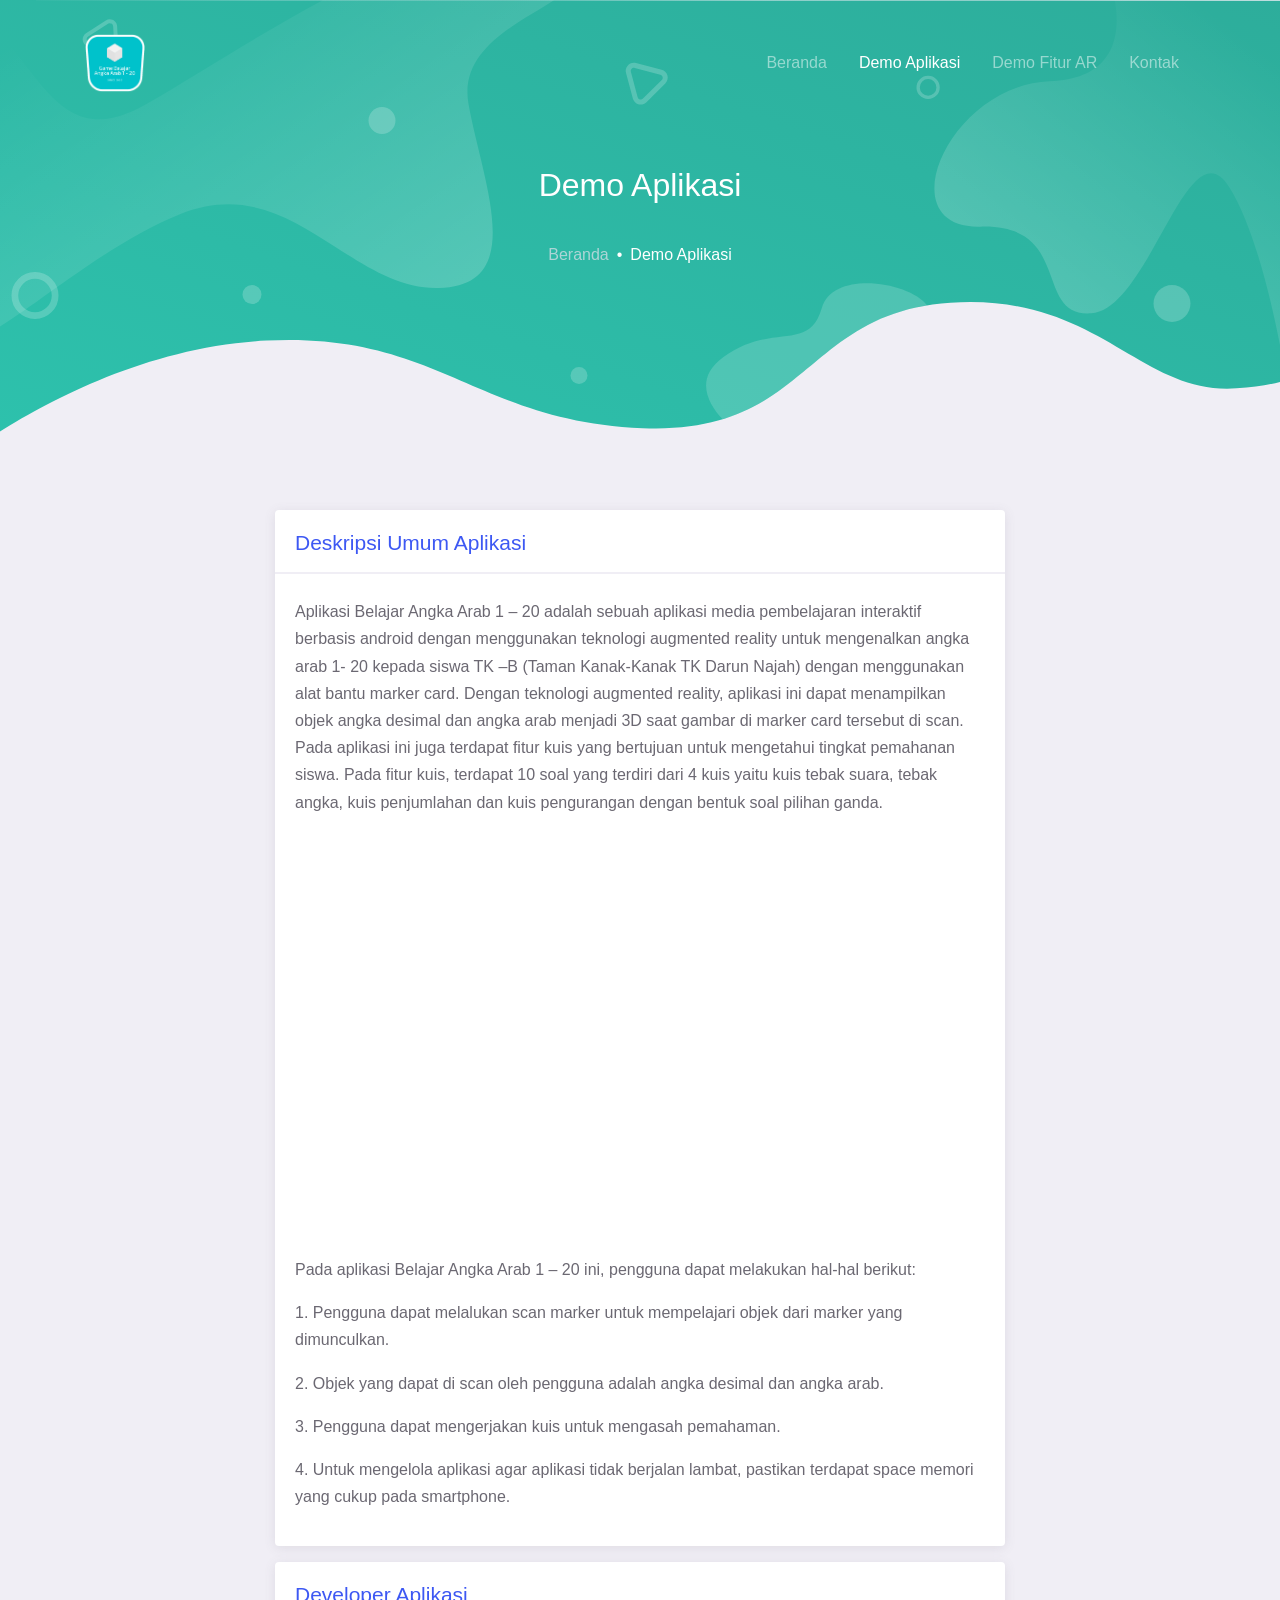
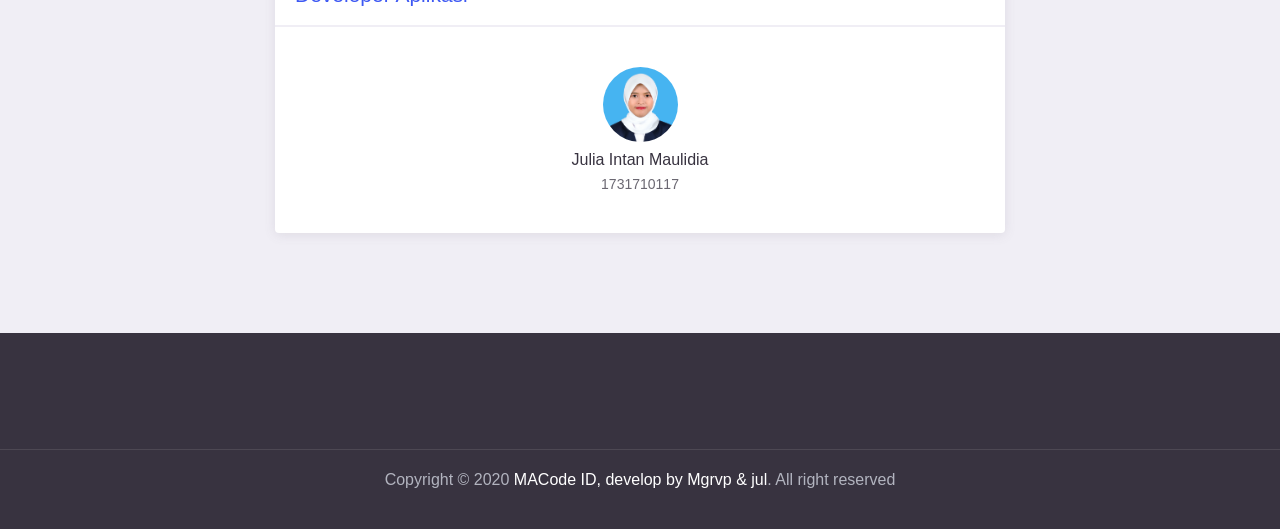
==== html/about.html @ 32561bbe "temporary" ====
<!DOCTYPE html>
<html lang="en">
  <head>
    <meta charset="UTF-8" />
    <meta name="viewport" content="width=device-width, initial-scale=1.0" />

    <meta http-equiv="X-UA-Compatible" content="ie=edge" />

    <meta name="description" content="Mobile Application HTML5 Template" />

    <meta name="copyright" content="MACode ID, https://www.macodeid.com/" />

    <title>Belajar Angka Arab</title>

    <link
      rel="shortcut icon"
      href="../assets/favicon.png"
      type="image/x-icon"
    />

    <link rel="stylesheet" href="../assets/css/maicons.css" />

    <link rel="stylesheet" href="../assets/vendor/animate/animate.css" />

    <link
      rel="stylesheet"
      href="../assets/vendor/owl-carousel/css/owl.carousel.min.css"
    />

    <link rel="stylesheet" href="../assets/css/bootstrap.css" />

    <link rel="stylesheet" href="../assets/css/mobster.css" />
  </head>
  <body>
    <nav class="navbar navbar-expand-lg navbar-dark navbar-floating">
      <div class="container">
        <a class="navbar-brand" href="index.html">
          <img src="../assets/favicon.png" alt="" width="60" />
        </a>
        <button
          class="navbar-toggler"
          type="button"
          data-toggle="collapse"
          data-target="#navbarToggler"
          aria-controls="navbarToggler"
          aria-expanded="false"
          aria-label="Toggle navigation"
        >
          <span class="navbar-toggler-icon"></span>
        </button>

        <div class="collapse navbar-collapse" id="navbarToggler">
          <ul class="navbar-nav ml-auto mt-3 mt-lg-0">
            <li class="nav-item">
              <a class="nav-link" href="index-2.html">Beranda</a>
            </li>
            <li class="nav-item">
              <a class="nav-link active" href="about.html">Demo Aplikasi</a>
            </li>
            <li class="nav-item">
              <a class="nav-link" href="demo.html">Demo Fitur AR</a>
            </li>
            <li class="nav-item">
              <a class="nav-link" href="contact.html">Kontak</a>
            </li>
          </ul>
        </div>
      </div>
    </nav>

    <main class="bg-light">
      <div
        class="page-hero-section bg-image hero-mini"
        style="background-image: url(../assets/img/hero_mini.svg);"
      >
        <div class="hero-caption">
          <div class="container fg-white h-100">
            <div
              class="row justify-content-center align-items-center text-center h-100"
            >
              <div class="col-lg-6">
                <h3 class="mb-4 fw-medium">Demo Aplikasi</h3>
                <nav aria-label="breadcrumb">
                  <ol
                    class="breadcrumb breadcrumb-dark justify-content-center bg-transparent"
                  >
                    <li class="breadcrumb-item">
                      <a href="index-2.html">Beranda</a>
                    </li>
                    <li class="breadcrumb-item active" aria-current="page">
                      Demo Aplikasi
                    </li>
                  </ol>
                </nav>
              </div>
            </div>
          </div>
        </div>
      </div>

      <div class="page-section pt-5">
        <div class="container">
          <div class="row justify-content-center">
            <div class="col-lg-8">
              <div class="card-page">
                <h5 class="fg-primary">Deskripsi Umum Aplikasi</h5>
                <hr />
                <p>
                  Aplikasi Belajar Angka Arab 1 – 20 adalah sebuah aplikasi
                  media pembelajaran interaktif berbasis android dengan
                  menggunakan teknologi augmented reality untuk mengenalkan
                  angka arab 1- 20 kepada siswa TK –B (Taman Kanak-Kanak TK
                  Darun Najah) dengan menggunakan alat bantu marker card. Dengan
                  teknologi augmented reality, aplikasi ini dapat menampilkan
                  objek angka desimal dan angka arab menjadi 3D saat gambar di
                  marker card tersebut di scan. Pada aplikasi ini juga terdapat
                  fitur kuis yang bertujuan untuk mengetahui tingkat pemahanan
                  siswa. Pada fitur kuis, terdapat 10 soal yang terdiri dari 4
                  kuis yaitu kuis tebak suara, tebak angka, kuis penjumlahan dan
                  kuis pengurangan dengan bentuk soal pilihan ganda.
                </p>

                <!-- Video -->
                <div class="text-center py-5">
                  <embed
                    class="embed-video"
                    src="https://www.youtube.com/embed/AR6L03KNKX8"
                  />
                </div>
                
                <p>
                  Pada aplikasi Belajar Angka Arab 1 – 20 ini, pengguna dapat
                  melakukan hal-hal berikut:
                </p>
                <p>
                  1. Pengguna dapat melalukan scan marker untuk mempelajari
                  objek dari marker yang dimunculkan.
                </p>
                <p>
                  2. Objek yang dapat di scan oleh pengguna adalah angka desimal
                  dan angka arab.
                </p>
                <p>
                  3. Pengguna dapat mengerjakan kuis untuk mengasah pemahaman.
                </p>
                <p>
                  4. Untuk mengelola aplikasi agar aplikasi tidak berjalan
                  lambat, pastikan terdapat space memori yang cukup pada
                  smartphone.
                </p>
              </div>
              <div class="card-page mt-3">
                <h5 class="fg-primary">Developer Aplikasi</h5>
                <hr />

                <div class="row justify-content-center">
                  <div class="col-lg-3 py-3">
                    <div class="team-item">
                      <div class="team-avatar">
                        <img src="../assets/img/person/julia.jpg" alt="" />
                      </div>
                      <h5 class="team-name">Julia Intan Maulidia</h5>
                      <span class="fg-gray fs-small">1731710117</span>
                    </div>
                  </div>
                </div>
              </div>
            </div>
          </div>
        </div>
      </div>
    </main>
    <!-- .bg-light -->

    <div class="page-footer-section bg-dark fg-white">
      <hr />
      <!-- Please don't remove or modify the credits below -->
      <p class="text-center">
        Copyright &copy; 2020
        <a href="https://www.macodeid.com/" class="fg-white fw-medium"
          >MACode ID, develop by Mgrvp & jul</a
        >. All right reserved
      </p>
    </div>

    <script src="../assets/js/jquery-3.5.1.min.js"></script>

    <script src="../assets/js/bootstrap.bundle.min.js"></script>

    <script src="../assets/vendor/owl-carousel/js/owl.carousel.min.js"></script>

    <script src="../assets/vendor/wow/wow.min.js"></script>

    <script src="../assets/js/mobster.js"></script>
  </body>
</html>
---- assets/css/maicons.css ----
@font-face {
  font-family: 'maicons';
  src:  url('../fonts/maicons.eot?c9nlkl');
  src:  url('../fonts/maicons.eot?c9nlkl#iefix') format('embedded-opentype'),
    url('../fonts/maicons.ttf?c9nlkl') format('truetype'),
    url('../fonts/maicons.woff?c9nlkl') format('woff'),
    url('../fonts/maicons.svg?c9nlkl#maicons') format('svg');
  font-weight: normal;
  font-style: normal;
  font-display: block;
}

[class^="mai-"], [class*=" mai-"] {
  /* use !important to prevent issues with browser extensions that change fonts */
  font-family: 'maicons' !important;
  speak: none;
  font-style: normal;
  font-weight: normal;
  font-variant: normal;
  text-transform: none;
  line-height: 1;

  /* Better Font Rendering =========== */
  -webkit-font-smoothing: antialiased;
  -moz-osx-font-smoothing: grayscale;
}

.mai-add:before {
  content: "\e900";
}
.mai-add-circle:before {
  content: "\e901";
}
.mai-add-circle-outline:before {
  content: "\e902";
}
.mai-airplane:before {
  content: "\e903";
}
.mai-airplane-outline:before {
  content: "\e904";
}
.mai-alarm:before {
  content: "\e905";
}
.mai-alarm-outline:before {
  content: "\e906";
}
.mai-albums:before {
  content: "\e907";
}
.mai-albums-outline:before {
  content: "\e908";
}
.mai-alert:before {
  content: "\e909";
}
.mai-alert-circle:before {
  content: "\e90a";
}
.mai-alert-circle-outline:before {
  content: "\e90b";
}
.mai-analytics:before {
  content: "\e90c";
}
.mai-analytics-outline:before {
  content: "\e90d";
}
.mai-aperture:before {
  content: "\e90e";
}
.mai-aperture-outline:before {
  content: "\e90f";
}
.mai-apps:before {
  content: "\e910";
}
.mai-apps-outline:before {
  content: "\e911";
}
.mai-archive:before {
  content: "\e912";
}
.mai-archive-outline:before {
  content: "\e913";
}
.mai-arrow-back:before {
  content: "\e914";
}
.mai-arrow-back-circle:before {
  content: "\e915";
}
.mai-arrow-back-circle-outline:before {
  content: "\e916";
}
.mai-arrow-down:before {
  content: "\e917";
}
.mai-arrow-down-circle:before {
  content: "\e918";
}
.mai-arrow-down-circle-outline:before {
  content: "\e919";
}
.mai-arrow-forward:before {
  content: "\e91a";
}
.mai-arrow-forward-circle:before {
  content: "\e91b";
}
.mai-arrow-forward-circle-outline:before {
  content: "\e91c";
}
.mai-arrow-redo:before {
  content: "\e91d";
}
.mai-arrow-redo-circle:before {
  content: "\e91e";
}
.mai-arrow-redo-circle-outline:before {
  content: "\e91f";
}
.mai-arrow-redo-outline:before {
  content: "\e920";
}
.mai-arrow-undo:before {
  content: "\e921";
}
.mai-arrow-undo-circle:before {
  content: "\e922";
}
.mai-arrow-undo-circle-outline:before {
  content: "\e923";
}
.mai-arrow-undo-outline:before {
  content: "\e924";
}
.mai-arrow-up:before {
  content: "\e925";
}
.mai-arrow-up-circle:before {
  content: "\e926";
}
.mai-arrow-up-circle-outline:before {
  content: "\e927";
}
.mai-at:before {
  content: "\e928";
}
.mai-at-circle:before {
  content: "\e929";
}
.mai-at-circle-outline:before {
  content: "\e92a";
}
.mai-attach:before {
  content: "\e92b";
}
.mai-attach-outline:before {
  content: "\e92c";
}
.mai-backspace:before {
  content: "\e92d";
}
.mai-backspace-outline:before {
  content: "\e92e";
}
.mai-bandage:before {
  content: "\e92f";
}
.mai-bandage-outline:before {
  content: "\e930";
}
.mai-bar-chart:before {
  content: "\e932";
}
.mai-bar-chart-outline:before {
  content: "\e933";
}
.mai-barbell:before {
  content: "\e931";
}
.mai-barcode:before {
  content: "\e934";
}
.mai-barcode-outline:before {
  content: "\e935";
}
.mai-baseball:before {
  content: "\e936";
}
.mai-baseball-outline:before {
  content: "\e937";
}
.mai-basket:before {
  content: "\e938";
}
.mai-basket-outline:before {
  content: "\e93b";
}
.mai-basketball:before {
  content: "\e939";
}
.mai-basketball-outline:before {
  content: "\e93a";
}
.mai-battery-charging:before {
  content: "\e93c";
}
.mai-battery-dead:before {
  content: "\e93d";
}
.mai-battery-full:before {
  content: "\e93e";
}
.mai-battery-half:before {
  content: "\e93f";
}
.mai-beaker:before {
  content: "\e940";
}
.mai-beaker-outline:before {
  content: "\e941";
}
.mai-bed:before {
  content: "\e942";
}
.mai-bed-outline:before {
  content: "\e943";
}
.mai-beer:before {
  content: "\e944";
}
.mai-beer-outline:before {
  content: "\e945";
}
.mai-bicycle:before {
  content: "\e946";
}
.mai-bluetooth:before {
  content: "\e947";
}
.mai-boat:before {
  content: "\e948";
}
.mai-boat-outline:before {
  content: "\e949";
}
.mai-body:before {
  content: "\e94a";
}
.mai-body-outline:before {
  content: "\e94b";
}
.mai-bonfire:before {
  content: "\e94c";
}
.mai-bonfire-outline:before {
  content: "\e94d";
}
.mai-book:before {
  content: "\e94e";
}
.mai-book-outline:before {
  content: "\e953";
}
.mai-bookmark:before {
  content: "\e94f";
}
.mai-bookmark-outline:before {
  content: "\e950";
}
.mai-bookmarks:before {
  content: "\e951";
}
.mai-bookmarks-outline:before {
  content: "\e952";
}
.mai-briefcase:before {
  content: "\e954";
}
.mai-briefcase-outline:before {
  content: "\e955";
}
.mai-browsers:before {
  content: "\e956";
}
.mai-browsers-outline:before {
  content: "\e957";
}
.mai-brush:before {
  content: "\e958";
}
.mai-brush-outline:before {
  content: "\e959";
}
.mai-bug:before {
  content: "\e95a";
}
.mai-bug-outline:before {
  content: "\e95b";
}
.mai-build:before {
  content: "\e95c";
}
.mai-build-outline:before {
  content: "\e95d";
}
.mai-bulb:before {
  content: "\e95e";
}
.mai-bulb-outline:before {
  content: "\e95f";
}
.mai-bus:before {
  content: "\e960";
}
.mai-bus-outline:before {
  content: "\e963";
}
.mai-business:before {
  content: "\e961";
}
.mai-business-outline:before {
  content: "\e962";
}
.mai-cafe:before {
  content: "\e964";
}
.mai-cafe-outline:before {
  content: "\e965";
}
.mai-calculator:before {
  content: "\e966";
}
.mai-calculator-outline:before {
  content: "\e967";
}
.mai-calendar:before {
  content: "\e968";
}
.mai-calendar-outline:before {
  content: "\e969";
}
.mai-call:before {
  content: "\e96a";
}
.mai-call-outline:before {
  content: "\e96b";
}
.mai-camera:before {
  content: "\e96c";
}
.mai-camera-outline:before {
  content: "\e96d";
}
.mai-camera-reverse:before {
  content: "\e96e";
}
.mai-camera-reverse-outline:before {
  content: "\e96f";
}
.mai-car:before {
  content: "\e970";
}
.mai-car-outline:before {
  content: "\e97f";
}
.mai-car-sport:before {
  content: "\e980";
}
.mai-car-sport-outline:before {
  content: "\e981";
}
.mai-card:before {
  content: "\e971";
}
.mai-card-outline:before {
  content: "\e972";
}
.mai-caret-back:before {
  content: "\e973";
}
.mai-caret-back-circle:before {
  content: "\e974";
}
.mai-caret-back-circle-outline:before {
  content: "\e975";
}
.mai-caret-down:before {
  content: "\e976";
}
.mai-caret-down-circle:before {
  content: "\e977";
}
.mai-caret-down-circle-outline:before {
  content: "\e978";
}
.mai-caret-forward:before {
  content: "\e979";
}
.mai-caret-forward-circle:before {
  content: "\e97a";
}
.mai-caret-forward-circle-outline:before {
  content: "\e97b";
}
.mai-caret-up:before {
  content: "\e97c";
}
.mai-caret-up-circle:before {
  content: "\e97d";
}
.mai-caret-up-circle-outline:before {
  content: "\e97e";
}
.mai-cart:before {
  content: "\e982";
}
.mai-cart-outline:before {
  content: "\e983";
}
.mai-cash:before {
  content: "\e984";
}
.mai-cash-outline:before {
  content: "\e985";
}
.mai-chatbox:before {
  content: "\e986";
}
.mai-chatbox-ellipses:before {
  content: "\e987";
}
.mai-chatbox-ellipses-outline:before {
  content: "\e988";
}
.mai-chatbox-outline:before {
  content: "\e989";
}
.mai-chatbubble:before {
  content: "\e98a";
}
.mai-chatbubble-ellipses:before {
  content: "\e98b";
}
.mai-chatbubble-ellipses-outline:before {
  content: "\e98c";
}
.mai-chatbubble-outline:before {
  content: "\e98d";
}
.mai-chatbubbles:before {
  content: "\e98e";
}
.mai-chatbubbles-outline:before {
  content: "\e98f";
}
.mai-checkbox:before {
  content: "\e990";
}
.mai-checkbox-outline:before {
  content: "\e991";
}
.mai-checkmark:before {
  content: "\e992";
}
.mai-checkmark-circle:before {
  content: "\e993";
}
.mai-checkmark-circle-outline:before {
  content: "\e994";
}
.mai-checkmark-done:before {
  content: "\e995";
}
.mai-checkmark-done-circle:before {
  content: "\e996";
}
.mai-checkmark-done-circle-outline:before {
  content: "\e997";
}
.mai-chevron-back:before {
  content: "\e998";
}
.mai-chevron-back-circle:before {
  content: "\e999";
}
.mai-chevron-back-circle-outline:before {
  content: "\e99a";
}
.mai-chevron-down:before {
  content: "\e99b";
}
.mai-chevron-down-circle:before {
  content: "\e99c";
}
.mai-chevron-down-circle-outline:before {
  content: "\e99d";
}
.mai-chevron-forward:before {
  content: "\e99e";
}
.mai-chevron-forward-circle:before {
  content: "\e99f";
}
.mai-chevron-forward-circle-outline:before {
  content: "\e9a0";
}
.mai-chevron-up:before {
  content: "\e9a1";
}
.mai-chevron-up-circle:before {
  content: "\e9a2";
}
.mai-chevron-up-circle-outline:before {
  content: "\e9a3";
}
.mai-clipboard:before {
  content: "\e9a4";
}
.mai-clipboard-outline:before {
  content: "\e9a5";
}
.mai-close:before {
  content: "\e9a6";
}
.mai-close-circle:before {
  content: "\e9a7";
}
.mai-close-circle-outline:before {
  content: "\e9a8";
}
.mai-cloud:before {
  content: "\e9a9";
}
.mai-cloud-circle:before {
  content: "\e9aa";
}
.mai-cloud-circle-outline:before {
  content: "\e9ab";
}
.mai-cloud-done:before {
  content: "\e9ac";
}
.mai-cloud-done-outline:before {
  content: "\e9ad";
}
.mai-cloud-download:before {
  content: "\e9ae";
}
.mai-cloud-download-outline:before {
  content: "\e9af";
}
.mai-cloud-offline:before {
  content: "\e9b0";
}
.mai-cloud-offline-outline:before {
  content: "\e9b1";
}
.mai-cloud-outline:before {
  content: "\e9b2";
}
.mai-cloud-upload:before {
  content: "\e9b3";
}
.mai-cloud-upload-outline:before {
  content: "\e9b4";
}
.mai-cloudy:before {
  content: "\e9b5";
}
.mai-cloudy-night:before {
  content: "\e9b6";
}
.mai-cloudy-night-outline:before {
  content: "\e9b7";
}
.mai-cloudy-outline:before {
  content: "\e9b8";
}
.mai-code:before {
  content: "\e9b9";
}
.mai-code-download:before {
  content: "\e9ba";
}
.mai-code-slash:before {
  content: "\e9bb";
}
.mai-code-working:before {
  content: "\e9bc";
}
.mai-cog:before {
  content: "\e9bd";
}
.mai-color-fill:before {
  content: "\e9be";
}
.mai-color-fill-outline:before {
  content: "\e9bf";
}
.mai-color-filter:before {
  content: "\e9c0";
}
.mai-color-filter-outline:before {
  content: "\e9c1";
}
.mai-color-palette:before {
  content: "\e9c2";
}
.mai-color-palette-outline:before {
  content: "\e9c3";
}
.mai-color-wand:before {
  content: "\e9c4";
}
.mai-color-wand-outline:before {
  content: "\e9c5";
}
.mai-compass:before {
  content: "\e9c6";
}
.mai-compass-outline:before {
  content: "\e9c7";
}
.mai-construct:before {
  content: "\e9c8";
}
.mai-construct-outline:before {
  content: "\e9c9";
}
.mai-contract:before {
  content: "\e9ca";
}
.mai-contrast:before {
  content: "\e9cb";
}
.mai-copy:before {
  content: "\e9cc";
}
.mai-copy-outline:before {
  content: "\e9cd";
}
.mai-create:before {
  content: "\e9ce";
}
.mai-create-outline:before {
  content: "\e9cf";
}
.mai-crop:before {
  content: "\e9d0";
}
.mai-cube:before {
  content: "\e9d1";
}
.mai-cube-outline:before {
  content: "\e9d2";
}
.mai-cut:before {
  content: "\e9d3";
}
.mai-desktop:before {
  content: "\e9d4";
}
.mai-desktop-outline:before {
  content: "\e9d5";
}
.mai-disc:before {
  content: "\e9d6";
}
.mai-disc-outline:before {
  content: "\e9d7";
}
.mai-document:before {
  content: "\e9d8";
}
.mai-document-outline:before {
  content: "\e9d9";
}
.mai-document-text:before {
  content: "\e9dc";
}
.mai-document-text-outline:before {
  content: "\e9dd";
}
.mai-documents:before {
  content: "\e9da";
}
.mai-documents-outline:before {
  content: "\e9db";
}
.mai-download:before {
  content: "\e9de";
}
.mai-download-outline:before {
  content: "\e9df";
}
.mai-duplicate:before {
  content: "\e9e0";
}
.mai-duplicate-outline:before {
  content: "\e9e1";
}
.mai-ear:before {
  content: "\e9e2";
}
.mai-ear-outline:before {
  content: "\e9e3";
}
.mai-earth:before {
  content: "\e9e4";
}
.mai-earth-outline:before {
  content: "\e9e5";
}
.mai-easel:before {
  content: "\e9e6";
}
.mai-easel-outline:before {
  content: "\e9e7";
}
.mai-egg:before {
  content: "\e9e8";
}
.mai-egg-outline:before {
  content: "\e9e9";
}
.mai-ellipse:before {
  content: "\e9ea";
}
.mai-ellipse-outline:before {
  content: "\e9eb";
}
.mai-ellipsis-horizontal:before {
  content: "\e9ec";
}
.mai-ellipsis-horizontal-circle:before {
  content: "\e9ed";
}
.mai-ellipsis-vertical:before {
  content: "\e9ee";
}
.mai-ellipsis-vertical-circle:before {
  content: "\e9ef";
}
.mai-enter:before {
  content: "\e9f0";
}
.mai-enter-outline:before {
  content: "\e9f1";
}
.mai-exit:before {
  content: "\e9f2";
}
.mai-exit-outline:before {
  content: "\e9f3";
}
.mai-expand:before {
  content: "\e9f4";
}
.mai-eye:before {
  content: "\e9f5";
}
.mai-eye-off:before {
  content: "\e9f8";
}
.mai-eye-off-outline:before {
  content: "\e9f9";
}
.mai-eye-outline:before {
  content: "\e9fa";
}
.mai-eyedrop:before {
  content: "\e9f6";
}
.mai-eyedrop-outline:before {
  content: "\e9f7";
}
.mai-fast-food:before {
  content: "\e9fb";
}
.mai-fast-food-outline:before {
  content: "\e9fc";
}
.mai-female:before {
  content: "\e9fd";
}
.mai-file-tray:before {
  content: "\e9fe";
}
.mai-file-tray-full:before {
  content: "\e9ff";
}
.mai-file-tray-full-outline:before {
  content: "\ea00";
}
.mai-file-tray-outline:before {
  content: "\ea01";
}
.mai-film:before {
  content: "\ea02";
}
.mai-film-outline:before {
  content: "\ea03";
}
.mai-filter:before {
  content: "\ea04";
}
.mai-finger-print:before {
  content: "\ea05";
}
.mai-fitness:before {
  content: "\ea06";
}
.mai-fitness-outline:before {
  content: "\ea07";
}
.mai-flag:before {
  content: "\ea08";
}
.mai-flag-outline:before {
  content: "\ea09";
}
.mai-flame:before {
  content: "\ea0a";
}
.mai-flame-outline:before {
  content: "\ea0b";
}
.mai-flash:before {
  content: "\ea0c";
}
.mai-flash-off:before {
  content: "\ea0f";
}
.mai-flash-off-outline:before {
  content: "\ea10";
}
.mai-flash-outline:before {
  content: "\ea11";
}
.mai-flashlight:before {
  content: "\ea0d";
}
.mai-flashlight-outline:before {
  content: "\ea0e";
}
.mai-flask:before {
  content: "\ea12";
}
.mai-flask-outline:before {
  content: "\ea13";
}
.mai-flower:before {
  content: "\ea14";
}
.mai-flower-outline:before {
  content: "\ea15";
}
.mai-folder:before {
  content: "\ea16";
}
.mai-folder-open:before {
  content: "\ea17";
}
.mai-folder-open-outline:before {
  content: "\ea18";
}
.mai-folder-outline:before {
  content: "\ea19";
}
.mai-football:before {
  content: "\ea1a";
}
.mai-football-outline:before {
  content: "\ea1b";
}
.mai-funnel:before {
  content: "\ea1c";
}
.mai-funnel-outline:before {
  content: "\ea1d";
}
.mai-game-controller:before {
  content: "\ea1e";
}
.mai-game-controller-outline:before {
  content: "\ea1f";
}
.mai-gift:before {
  content: "\ea20";
}
.mai-gift-outline:before {
  content: "\ea21";
}
.mai-git-branch:before {
  content: "\ea22";
}
.mai-git-commit:before {
  content: "\ea23";
}
.mai-git-compare:before {
  content: "\ea24";
}
.mai-git-merge:before {
  content: "\ea25";
}
.mai-git-network:before {
  content: "\ea26";
}
.mai-git-pull-request:before {
  content: "\ea27";
}
.mai-glasses:before {
  content: "\ea28";
}
.mai-glasses-outline:before {
  content: "\ea29";
}
.mai-globe:before {
  content: "\ea2a";
}
.mai-globe-outline:before {
  content: "\ea2b";
}
.mai-golf:before {
  content: "\ea2c";
}
.mai-golf-outline:before {
  content: "\ea2d";
}
.mai-grid:before {
  content: "\ea2e";
}
.mai-grid-outline:before {
  content: "\ea2f";
}
.mai-hammer:before {
  content: "\ea30";
}
.mai-hammer-outline:before {
  content: "\ea31";
}
.mai-hand-left:before {
  content: "\ea32";
}
.mai-hand-left-outline:before {
  content: "\ea33";
}
.mai-hand-right:before {
  content: "\ea34";
}
.mai-hand-right-outline:before {
  content: "\ea35";
}
.mai-happy:before {
  content: "\ea36";
}
.mai-happy-outline:before {
  content: "\ea37";
}
.mai-hardware-chip:before {
  content: "\ea38";
}
.mai-hardware-chip-outline:before {
  content: "\ea39";
}
.mai-headset:before {
  content: "\ea3a";
}
.mai-headset-outline:before {
  content: "\ea3b";
}
.mai-heart:before {
  content: "\ea3c";
}
.mai-heart-circle:before {
  content: "\ea3d";
}
.mai-heart-circle-outline:before {
  content: "\ea3e";
}
.mai-heart-dislike:before {
  content: "\ea3f";
}
.mai-heart-dislike-circle:before {
  content: "\ea40";
}
.mai-heart-dislike-circle-outline:before {
  content: "\ea41";
}
.mai-heart-dislike-outline:before {
  content: "\ea42";
}
.mai-heart-half:before {
  content: "\ea43";
}
.mai-heart-half-outline:before {
  content: "\ea44";
}
.mai-heart-outline:before {
  content: "\ea45";
}
.mai-help:before {
  content: "\ea46";
}
.mai-help-buoy:before {
  content: "\ea47";
}
.mai-help-buoy-outline:before {
  content: "\ea48";
}
.mai-help-circle:before {
  content: "\ea49";
}
.mai-help-circle-outline:before {
  content: "\ea4a";
}
.mai-home:before {
  content: "\ea4b";
}
.mai-home-outline:before {
  content: "\ea4c";
}
.mai-hourglass:before {
  content: "\ea4d";
}
.mai-hourglass-outline:before {
  content: "\ea4e";
}
.mai-ice-cream:before {
  content: "\ea4f";
}
.mai-ice-cream-outline:before {
  content: "\ea50";
}
.mai-image:before {
  content: "\ea51";
}
.mai-image-outline:before {
  content: "\ea52";
}
.mai-images:before {
  content: "\ea53";
}
.mai-images-outline:before {
  content: "\ea54";
}
.mai-infinite:before {
  content: "\ea55";
}
.mai-information:before {
  content: "\ea56";
}
.mai-information-circle:before {
  content: "\ea57";
}
.mai-information-circle-outline:before {
  content: "\ea58";
}
.mai-journal:before {
  content: "\ea59";
}
.mai-journal-outline:before {
  content: "\ea5a";
}
.mai-key:before {
  content: "\ea5b";
}
.mai-key-outline:before {
  content: "\ea5c";
}
.mai-keypad:before {
  content: "\ea5d";
}
.mai-keypad-outline:before {
  content: "\ea5e";
}
.mai-language:before {
  content: "\ea5f";
}
.mai-laptop:before {
  content: "\ea60";
}
.mai-laptop-outline:before {
  content: "\ea61";
}
.mai-layers:before {
  content: "\ea62";
}
.mai-layers-outline:before {
  content: "\ea63";
}
.mai-leaf:before {
  content: "\ea64";
}
.mai-leaf-outline:before {
  content: "\ea65";
}
.mai-library:before {
  content: "\ea66";
}
.mai-library-outline:before {
  content: "\ea67";
}
.mai-link:before {
  content: "\ea68";
}
.mai-list:before {
  content: "\ea69";
}
.mai-list-circle:before {
  content: "\ea6a";
}
.mai-list-circle-outline:before {
  content: "\ea6b";
}
.mai-locate:before {
  content: "\ea6c";
}
.mai-location:before {
  content: "\ea6d";
}
.mai-location-outline:before {
  content: "\ea6e";
}
.mai-lock-closed:before {
  content: "\ea6f";
}
.mai-lock-closed-outline:before {
  content: "\ea70";
}
.mai-lock-open:before {
  content: "\ea71";
}
.mai-lock-open-outline:before {
  content: "\ea72";
}
.mai-log-in:before {
  content: "\ea73";
}
.mai-log-in-outline:before {
  content: "\ea74";
}
.mai-log-out:before {
  content: "\ea75";
}
.mai-log-out-outline:before {
  content: "\ea76";
}
.mai-logo-500px:before {
  content: "\ea8e";
}
.mai-logo-accessible-icon:before {
  content: "\eaef";
}
.mai-logo-accusoft:before {
  content: "\eba2";
}
.mai-logo-algolia:before {
  content: "\eba3";
}
.mai-logo-alipay:before {
  content: "\eba4";
}
.mai-logo-amazon:before {
  content: "\eba5";
}
.mai-logo-amplify:before {
  content: "\eba6";
}
.mai-logo-android:before {
  content: "\eba7";
}
.mai-logo-angular:before {
  content: "\eba8";
}
.mai-logo-apple:before {
  content: "\eba9";
}
.mai-logo-apple-appstore:before {
  content: "\ebaa";
}
.mai-logo-aws:before {
  content: "\ebab";
}
.mai-logo-behance:before {
  content: "\ebac";
}
.mai-logo-bitbucket:before {
  content: "\ebad";
}
.mai-logo-bitcoin:before {
  content: "\ebae";
}
.mai-logo-blackberry:before {
  content: "\ebaf";
}
.mai-logo-blogger:before {
  content: "\ebb0";
}
.mai-logo-buffer:before {
  content: "\ebb1";
}
.mai-logo-buysellads:before {
  content: "\ebb2";
}
.mai-logo-capacitor:before {
  content: "\ebb3";
}
.mai-logo-cc-amazon-pay:before {
  content: "\ebb4";
}
.mai-logo-cc-amex:before {
  content: "\ebb5";
}
.mai-logo-cc-apple-pay:before {
  content: "\ebb6";
}
.mai-logo-cc-diners-club:before {
  content: "\ebb7";
}
.mai-logo-cc-discover:before {
  content: "\ebb8";
}
.mai-logo-cc-jcb:before {
  content: "\ebb9";
}
.mai-logo-cc-mastercard:before {
  content: "\ebba";
}
.mai-logo-cc-paypal:before {
  content: "\ebbb";
}
.mai-logo-cc-stripe:before {
  content: "\ebbc";
}
.mai-logo-cc-visa:before {
  content: "\ebbd";
}
.mai-logo-chrome:before {
  content: "\ebbe";
}
.mai-logo-closed-captioning:before {
  content: "\ebbf";
}
.mai-logo-codepen:before {
  content: "\ebc0";
}
.mai-logo-cpanel:before {
  content: "\ebc1";
}
.mai-logo-creative-commons:before {
  content: "\ebc2";
}
.mai-logo-css3:before {
  content: "\ebc3";
}
.mai-logo-cuttlefish:before {
  content: "\ebc4";
}
.mai-logo-d-and-d:before {
  content: "\ebc5";
}
.mai-logo-dashcube:before {
  content: "\ebc6";
}
.mai-logo-designernews:before {
  content: "\ebc7";
}
.mai-logo-deviantart:before {
  content: "\ebc8";
}
.mai-logo-digg:before {
  content: "\ebc9";
}
.mai-logo-digital-ocean:before {
  content: "\ebca";
}
.mai-logo-discord:before {
  content: "\ebcb";
}
.mai-logo-discourse:before {
  content: "\ebcc";
}
.mai-logo-dochub:before {
  content: "\ebcd";
}
.mai-logo-docker:before {
  content: "\ebce";
}
.mai-logo-dribbble:before {
  content: "\ebcf";
}
.mai-logo-dropbox:before {
  content: "\ebd0";
}
.mai-logo-drupal:before {
  content: "\ebd1";
}
.mai-logo-dyalog:before {
  content: "\ebd2";
}
.mai-logo-earlybirds:before {
  content: "\ebd3";
}
.mai-logo-ebay:before {
  content: "\ebd4";
}
.mai-logo-edge:before {
  content: "\ebd5";
}
.mai-logo-electron:before {
  content: "\ebd6";
}
.mai-logo-elementor:before {
  content: "\ebd7";
}
.mai-logo-ello:before {
  content: "\ebd8";
}
.mai-logo-ember:before {
  content: "\ebd9";
}
.mai-logo-empire:before {
  content: "\ebda";
}
.mai-logo-envira:before {
  content: "\ebdb";
}
.mai-logo-erlang:before {
  content: "\ebdc";
}
.mai-logo-etsy:before {
  content: "\ebdd";
}
.mai-logo-euro:before {
  content: "\ebde";
}
.mai-logo-expeditedssl:before {
  content: "\ebdf";
}
.mai-logo-facebook:before {
  content: "\ebe0";
}
.mai-logo-facebook-f:before {
  content: "\ebe1";
}
.mai-logo-facebook-messenger:before {
  content: "\ebe2";
}
.mai-logo-firebase:before {
  content: "\ebe3";
}
.mai-logo-firefox:before {
  content: "\ebe4";
}
.mai-logo-flickr:before {
  content: "\ebe5";
}
.mai-logo-flipboard:before {
  content: "\ebe6";
}
.mai-logo-fly:before {
  content: "\ebe7";
}
.mai-logo-foursquare:before {
  content: "\ebe8";
}
.mai-logo-freebsd:before {
  content: "\ebe9";
}
.mai-logo-gg:before {
  content: "\ebea";
}
.mai-logo-git:before {
  content: "\ebeb";
}
.mai-logo-github:before {
  content: "\ebec";
}
.mai-logo-github-alt:before {
  content: "\ebed";
}
.mai-logo-gitlab:before {
  content: "\ebee";
}
.mai-logo-gitter:before {
  content: "\ebef";
}
.mai-logo-glide:before {
  content: "\ebf0";
}
.mai-logo-glide-g:before {
  content: "\ebf1";
}
.mai-logo-google:before {
  content: "\ebf2";
}
.mai-logo-google-drive:before {
  content: "\ebf3";
}
.mai-logo-google-play:before {
  content: "\ebf4";
}
.mai-logo-google-playstore:before {
  content: "\ebf5";
}
.mai-logo-google-plus:before {
  content: "\ebf6";
}
.mai-logo-google-plus-g:before {
  content: "\ebf7";
}
.mai-logo-google-wallet:before {
  content: "\ebf8";
}
.mai-logo-grunt:before {
  content: "\ebf9";
}
.mai-logo-gulp:before {
  content: "\ebfa";
}
.mai-logo-hackernews:before {
  content: "\ebfb";
}
.mai-logo-hotjar:before {
  content: "\ebfc";
}
.mai-logo-html5:before {
  content: "\ebfd";
}
.mai-logo-hubspot:before {
  content: "\ebfe";
}
.mai-logo-imdb:before {
  content: "\ebff";
}
.mai-logo-instagram:before {
  content: "\ec00";
}
.mai-logo-internet-explorer:before {
  content: "\ec01";
}
.mai-logo-ionic:before {
  content: "\ec02";
}
.mai-logo-ionitron:before {
  content: "\ec03";
}
.mai-logo-itunes:before {
  content: "\ec04";
}
.mai-logo-java:before {
  content: "\ec05";
}
.mai-logo-javascript:before {
  content: "\ec06";
}
.mai-logo-joomla:before {
  content: "\ec07";
}
.mai-logo-jsfiddle:before {
  content: "\ec08";
}
.mai-logo-keycdn:before {
  content: "\ec09";
}
.mai-logo-laravel:before {
  content: "\ec0a";
}
.mai-logo-lastfm:before {
  content: "\ec0b";
}
.mai-logo-leanpub:before {
  content: "\ec0c";
}
.mai-logo-less:before {
  content: "\ec0d";
}
.mai-logo-line:before {
  content: "\ec0e";
}
.mai-logo-linkedin:before {
  content: "\ec0f";
}
.mai-logo-linux:before {
  content: "\ec10";
}
.mai-logo-magento:before {
  content: "\ec11";
}
.mai-logo-mailchimp:before {
  content: "\ec12";
}
.mai-logo-markdown:before {
  content: "\ec13";
}
.mai-logo-maxcdn:before {
  content: "\ec14";
}
.mai-logo-medium:before {
  content: "\ec15";
}
.mai-logo-medium-m:before {
  content: "\ec16";
}
.mai-logo-meetup:before {
  content: "\ec17";
}
.mai-logo-microsoft:before {
  content: "\ec18";
}
.mai-logo-mix:before {
  content: "\ec19";
}
.mai-logo-mixcloud:before {
  content: "\ec1a";
}
.mai-logo-nodejs:before {
  content: "\ec1b";
}
.mai-logo-npm:before {
  content: "\ec1c";
}
.mai-logo-octocat:before {
  content: "\ec1d";
}
.mai-logo-opencart:before {
  content: "\ec1e";
}
.mai-logo-openid:before {
  content: "\ec1f";
}
.mai-logo-opera:before {
  content: "\ec20";
}
.mai-logo-patreon:before {
  content: "\ec21";
}
.mai-logo-paypal:before {
  content: "\ec22";
}
.mai-logo-php:before {
  content: "\ec23";
}
.mai-logo-pinterest:before {
  content: "\ec24";
}
.mai-logo-pinterest-p:before {
  content: "\ec25";
}
.mai-logo-playstation:before {
  content: "\ec26";
}
.mai-logo-product-hunt:before {
  content: "\ec27";
}
.mai-logo-pwa:before {
  content: "\ec28";
}
.mai-logo-python:before {
  content: "\ec29";
}
.mai-logo-qq:before {
  content: "\ec2a";
}
.mai-logo-quora:before {
  content: "\ec2b";
}
.mai-logo-react:before {
  content: "\ec2c";
}
.mai-logo-readme:before {
  content: "\ec2d";
}
.mai-logo-reddit:before {
  content: "\ec2e";
}
.mai-logo-researchgate:before {
  content: "\ec2f";
}
.mai-logo-rocketchat:before {
  content: "\ec30";
}
.mai-logo-rss:before {
  content: "\ec31";
}
.mai-logo-safari:before {
  content: "\ec32";
}
.mai-logo-sass:before {
  content: "\ec33";
}
.mai-logo-scribd:before {
  content: "\ec34";
}
.mai-logo-searchengin:before {
  content: "\ec35";
}
.mai-logo-sellcast:before {
  content: "\ec36";
}
.mai-logo-sellsy:before {
  content: "\ec37";
}
.mai-logo-skype:before {
  content: "\ec38";
}
.mai-logo-slack:before {
  content: "\ec39";
}
.mai-logo-slideshare:before {
  content: "\ec3a";
}
.mai-logo-snapchat:before {
  content: "\ec3b";
}
.mai-logo-soundcloud:before {
  content: "\ec3c";
}
.mai-logo-spotify:before {
  content: "\ec3d";
}
.mai-logo-squarespace:before {
  content: "\ec3e";
}
.mai-logo-stack-exchange:before {
  content: "\ec3f";
}
.mai-logo-stackoverflow:before {
  content: "\ec40";
}
.mai-logo-staylinked:before {
  content: "\ec41";
}
.mai-logo-steam:before {
  content: "\ec42";
}
.mai-logo-stencil:before {
  content: "\ec43";
}
.mai-logo-stripe:before {
  content: "\ec44";
}
.mai-logo-stripe-s:before {
  content: "\ec45";
}
.mai-logo-teamspeak:before {
  content: "\ec46";
}
.mai-logo-telegram:before {
  content: "\ec47";
}
.mai-logo-trello:before {
  content: "\ec48";
}
.mai-logo-tripadvisor:before {
  content: "\ec49";
}
.mai-logo-tumblr:before {
  content: "\ec4a";
}
.mai-logo-tux:before {
  content: "\ec4b";
}
.mai-logo-twitch:before {
  content: "\ec4c";
}
.mai-logo-twitter:before {
  content: "\ec4d";
}
.mai-logo-uber:before {
  content: "\ec4e";
}
.mai-logo-uikit:before {
  content: "\ec4f";
}
.mai-logo-usd:before {
  content: "\ec50";
}
.mai-logo-viacoin:before {
  content: "\ec51";
}
.mai-logo-viadeo:before {
  content: "\ec52";
}
.mai-logo-viber:before {
  content: "\ec53";
}
.mai-logo-vimeo:before {
  content: "\ec54";
}
.mai-logo-vk:before {
  content: "\ec55";
}
.mai-logo-vue:before {
  content: "\ec56";
}
.mai-logo-web-component:before {
  content: "\ec57";
}
.mai-logo-weebly:before {
  content: "\ec58";
}
.mai-logo-weibo:before {
  content: "\ec59";
}
.mai-logo-whatsapp:before {
  content: "\ec5a";
}
.mai-logo-whmcs:before {
  content: "\ec5b";
}
.mai-logo-wikipedia-w:before {
  content: "\ec5c";
}
.mai-logo-windows:before {
  content: "\ec5d";
}
.mai-logo-wix:before {
  content: "\ec5e";
}
.mai-logo-wordpress:before {
  content: "\ec5f";
}
.mai-logo-xbox:before {
  content: "\ec60";
}
.mai-logo-xing:before {
  content: "\ec61";
}
.mai-logo-yahoo:before {
  content: "\ec62";
}
.mai-logo-yen:before {
  content: "\ec63";
}
.mai-logo-youtube:before {
  content: "\ec64";
}
.mai-magnet:before {
  content: "\ea77";
}
.mai-magnet-outline:before {
  content: "\ea78";
}
.mai-mail:before {
  content: "\ea79";
}
.mai-mail-open:before {
  content: "\ea7a";
}
.mai-mail-open-outline:before {
  content: "\ea7b";
}
.mai-mail-outline:before {
  content: "\ea7c";
}
.mai-mail-unread:before {
  content: "\ea7d";
}
.mai-mail-unread-outline:before {
  content: "\ea7e";
}
.mai-male:before {
  content: "\ea7f";
}
.mai-male-female:before {
  content: "\ea80";
}
.mai-man:before {
  content: "\ea81";
}
.mai-man-outline:before {
  content: "\ea82";
}
.mai-map:before {
  content: "\ea83";
}
.mai-map-outline:before {
  content: "\ea84";
}
.mai-medal:before {
  content: "\ea85";
}
.mai-medal-outline:before {
  content: "\ea86";
}
.mai-medical:before {
  content: "\ea87";
}
.mai-medical-outline:before {
  content: "\ea88";
}
.mai-medkit:before {
  content: "\ea89";
}
.mai-medkit-outline:before {
  content: "\ea8a";
}
.mai-megaphone:before {
  content: "\ea8b";
}
.mai-megaphone-outline:before {
  content: "\ea8c";
}
.mai-menu:before {
  content: "\ea8d";
}
.mai-mic:before {
  content: "\ea8f";
}
.mai-mic-circle:before {
  content: "\ea90";
}
.mai-mic-circle-outline:before {
  content: "\ea91";
}
.mai-mic-off:before {
  content: "\ea92";
}
.mai-mic-off-circle:before {
  content: "\ea93";
}
.mai-mic-off-circle-outline:before {
  content: "\ea94";
}
.mai-mic-off-outline:before {
  content: "\ea95";
}
.mai-mic-outline:before {
  content: "\ea96";
}
.mai-moon:before {
  content: "\ea97";
}
.mai-moon-outline:before {
  content: "\ea98";
}
.mai-move:before {
  content: "\ea99";
}
.mai-musical-note:before {
  content: "\ea9a";
}
.mai-musical-note-outline:before {
  content: "\ea9b";
}
.mai-musical-notes:before {
  content: "\ea9c";
}
.mai-musical-notes-outline:before {
  content: "\ea9d";
}
.mai-navigate:before {
  content: "\ea9e";
}
.mai-navigate-circle:before {
  content: "\ea9f";
}
.mai-navigate-circle-outline:before {
  content: "\eaa0";
}
.mai-navigate-outline:before {
  content: "\eaa1";
}
.mai-newspaper:before {
  content: "\eaa2";
}
.mai-newspaper-outline:before {
  content: "\eaa3";
}
.mai-notifications:before {
  content: "\eaa4";
}
.mai-notifications-circle:before {
  content: "\eaa5";
}
.mai-notifications-circle-outline:before {
  content: "\eaa6";
}
.mai-notifications-off:before {
  content: "\eaa7";
}
.mai-notifications-off-circle:before {
  content: "\eaa8";
}
.mai-notifications-off-circle-outline:before {
  content: "\eaa9";
}
.mai-notifications-off-outline:before {
  content: "\eaaa";
}
.mai-notifications-outline:before {
  content: "\eaab";
}
.mai-nuclear:before {
  content: "\eaac";
}
.mai-nuclear-outline:before {
  content: "\eaad";
}
.mai-nutrition:before {
  content: "\eaae";
}
.mai-nutrition-outline:before {
  content: "\eaaf";
}
.mai-open:before {
  content: "\eab0";
}
.mai-open-outline:before {
  content: "\eab1";
}
.mai-options:before {
  content: "\eab2";
}
.mai-options-outline:before {
  content: "\eab3";
}
.mai-paper-plane:before {
  content: "\eab4";
}
.mai-paper-plane-outline:before {
  content: "\eab5";
}
.mai-partly-sunny:before {
  content: "\eab6";
}
.mai-partly-sunny-outline:before {
  content: "\eab7";
}
.mai-pause:before {
  content: "\eab8";
}
.mai-pause-circle:before {
  content: "\eab9";
}
.mai-pause-circle-outline:before {
  content: "\eaba";
}
.mai-paw:before {
  content: "\eabb";
}
.mai-paw-outline:before {
  content: "\eabc";
}
.mai-pencil:before {
  content: "\eabd";
}
.mai-people:before {
  content: "\eabe";
}
.mai-people-circle:before {
  content: "\eabf";
}
.mai-people-circle-outline:before {
  content: "\eac0";
}
.mai-people-outline:before {
  content: "\eac1";
}
.mai-person:before {
  content: "\eac2";
}
.mai-person-add:before {
  content: "\eac3";
}
.mai-person-add-outline:before {
  content: "\eac4";
}
.mai-person-circle:before {
  content: "\eac5";
}
.mai-person-circle-outline:before {
  content: "\eac6";
}
.mai-person-outline:before {
  content: "\eac7";
}
.mai-person-remove:before {
  content: "\eac8";
}
.mai-person-remove-outline:before {
  content: "\eac9";
}
.mai-phone-landscape:before {
  content: "\eaca";
}
.mai-phone-landscape-outline:before {
  content: "\eacb";
}
.mai-phone-portrait:before {
  content: "\eacc";
}
.mai-phone-portrait-outline:before {
  content: "\eacd";
}
.mai-pie-chart:before {
  content: "\eace";
}
.mai-pie-chart-outline:before {
  content: "\eacf";
}
.mai-pin:before {
  content: "\ead0";
}
.mai-pin-outline:before {
  content: "\ead1";
}
.mai-pint:before {
  content: "\ead2";
}
.mai-pint-outline:before {
  content: "\ead3";
}
.mai-pizza:before {
  content: "\ead4";
}
.mai-pizza-outline:before {
  content: "\ead5";
}
.mai-planet:before {
  content: "\ead6";
}
.mai-planet-outline:before {
  content: "\ead7";
}
.mai-play:before {
  content: "\ead8";
}
.mai-play-back:before {
  content: "\ead9";
}
.mai-play-back-circle:before {
  content: "\eada";
}
.mai-play-back-circle-outline:before {
  content: "\eadb";
}
.mai-play-back-outline:before {
  content: "\eadc";
}
.mai-play-circle:before {
  content: "\eadd";
}
.mai-play-circle-outline:before {
  content: "\eade";
}
.mai-play-forward:before {
  content: "\eadf";
}
.mai-play-forward-circle:before {
  content: "\eae0";
}
.mai-play-forward-circle-outline:before {
  content: "\eae1";
}
.mai-play-forward-outline:before {
  content: "\eae2";
}
.mai-play-outline:before {
  content: "\eae3";
}
.mai-play-skip-back:before {
  content: "\eae4";
}
.mai-play-skip-back-circle:before {
  content: "\eae5";
}
.mai-play-skip-back-circle-outline:before {
  content: "\eae6";
}
.mai-play-skip-back-outline:before {
  content: "\eae7";
}
.mai-play-skip-forward:before {
  content: "\eae8";
}
.mai-play-skip-forward-circle:before {
  content: "\eae9";
}
.mai-play-skip-forward-circle-outline:before {
  content: "\eaea";
}
.mai-play-skip-forward-outline:before {
  content: "\eaeb";
}
.mai-podium:before {
  content: "\eaec";
}
.mai-podium-outline:before {
  content: "\eaed";
}
.mai-power:before {
  content: "\eaee";
}
.mai-pricetag:before {
  content: "\eaf0";
}
.mai-pricetag-outline:before {
  content: "\eaf1";
}
.mai-pricetags:before {
  content: "\eaf2";
}
.mai-pricetags-outline:before {
  content: "\eaf3";
}
.mai-print:before {
  content: "\eaf4";
}
.mai-print-outline:before {
  content: "\eaf5";
}
.mai-pulse:before {
  content: "\eaf6";
}
.mai-pulse-outline:before {
  content: "\eaf7";
}
.mai-push:before {
  content: "\eaf8";
}
.mai-push-outline:before {
  content: "\eaf9";
}
.mai-qr-code:before {
  content: "\eafa";
}
.mai-qr-code-outline:before {
  content: "\eafb";
}
.mai-radio:before {
  content: "\eafc";
}
.mai-radio-button-off:before {
  content: "\eafd";
}
.mai-radio-button-on:before {
  content: "\eafe";
}
.mai-rainy:before {
  content: "\eaff";
}
.mai-rainy-outline:before {
  content: "\eb00";
}
.mai-reader:before {
  content: "\eb01";
}
.mai-reader-outline:before {
  content: "\eb02";
}
.mai-receipt:before {
  content: "\eb03";
}
.mai-receipt-outline:before {
  content: "\eb04";
}
.mai-recording:before {
  content: "\eb05";
}
.mai-recording-outline:before {
  content: "\eb06";
}
.mai-refresh:before {
  content: "\eb07";
}
.mai-refresh-circle:before {
  content: "\eb08";
}
.mai-refresh-circle-outline:before {
  content: "\eb09";
}
.mai-reload:before {
  content: "\eb0a";
}
.mai-reload-circle:before {
  content: "\eb0b";
}
.mai-reload-circle-outline:before {
  content: "\eb0c";
}
.mai-remove:before {
  content: "\eb0d";
}
.mai-remove-circle:before {
  content: "\eb0e";
}
.mai-remove-circle-outline:before {
  content: "\eb0f";
}
.mai-reorder-four:before {
  content: "\eb10";
}
.mai-reorder-three:before {
  content: "\eb11";
}
.mai-reorder-two:before {
  content: "\eb12";
}
.mai-repeat:before {
  content: "\eb13";
}
.mai-resize:before {
  content: "\eb14";
}
.mai-restaurant:before {
  content: "\eb15";
}
.mai-restaurant-outline:before {
  content: "\eb16";
}
.mai-return-down-back:before {
  content: "\eb17";
}
.mai-return-down-forward:before {
  content: "\eb18";
}
.mai-return-up-back:before {
  content: "\eb19";
}
.mai-return-up-forward:before {
  content: "\eb1a";
}
.mai-ribbon:before {
  content: "\eb1b";
}
.mai-ribbon-outline:before {
  content: "\eb1c";
}
.mai-rocket:before {
  content: "\eb1d";
}
.mai-rocket-outline:before {
  content: "\eb1e";
}
.mai-rose:before {
  content: "\eb1f";
}
.mai-rose-outline:before {
  content: "\eb20";
}
.mai-sad:before {
  content: "\eb21";
}
.mai-sad-outline:before {
  content: "\eb22";
}
.mai-save:before {
  content: "\eb23";
}
.mai-save-outline:before {
  content: "\eb24";
}
.mai-scan:before {
  content: "\eb25";
}
.mai-scan-circle:before {
  content: "\eb26";
}
.mai-scan-circle-outline:before {
  content: "\eb27";
}
.mai-school:before {
  content: "\eb28";
}
.mai-school-outline:before {
  content: "\eb29";
}
.mai-search:before {
  content: "\eb2a";
}
.mai-search-circle:before {
  content: "\eb2b";
}
.mai-search-circle-outline:before {
  content: "\eb2c";
}
.mai-send:before {
  content: "\eb2d";
}
.mai-send-outline:before {
  content: "\eb2e";
}
.mai-server:before {
  content: "\eb2f";
}
.mai-server-outline:before {
  content: "\eb30";
}
.mai-settings:before {
  content: "\eb31";
}
.mai-settings-outline:before {
  content: "\eb32";
}
.mai-shapes:before {
  content: "\eb33";
}
.mai-shapes-outline:before {
  content: "\eb34";
}
.mai-share:before {
  content: "\eb35";
}
.mai-share-outline:before {
  content: "\eb36";
}
.mai-share-social:before {
  content: "\eb37";
}
.mai-share-social-outline:before {
  content: "\eb38";
}
.mai-shield:before {
  content: "\eb39";
}
.mai-shield-checkmark:before {
  content: "\eb3a";
}
.mai-shield-checkmark-outline:before {
  content: "\eb3b";
}
.mai-shield-outline:before {
  content: "\eb3c";
}
.mai-shirt:before {
  content: "\eb3d";
}
.mai-shirt-outline:before {
  content: "\eb3e";
}
.mai-shuffle:before {
  content: "\eb3f";
}
.mai-skull:before {
  content: "\eb40";
}
.mai-skull-outline:before {
  content: "\eb41";
}
.mai-snow:before {
  content: "\eb42";
}
.mai-speedometer:before {
  content: "\eb43";
}
.mai-speedometer-outline:before {
  content: "\eb44";
}
.mai-square:before {
  content: "\eb45";
}
.mai-square-outline:before {
  content: "\eb46";
}
.mai-star:before {
  content: "\eb47";
}
.mai-star-half:before {
  content: "\eb48";
}
.mai-star-outline:before {
  content: "\eb49";
}
.mai-stats-chart:before {
  content: "\eb4a";
}
.mai-stats-chart-outline:before {
  content: "\eb4b";
}
.mai-stop:before {
  content: "\eb4c";
}
.mai-stop-circle:before {
  content: "\eb4d";
}
.mai-stop-circle-outline:before {
  content: "\eb4e";
}
.mai-stop-outline:before {
  content: "\eb4f";
}
.mai-stopwatch:before {
  content: "\eb50";
}
.mai-stopwatch-outline:before {
  content: "\eb51";
}
.mai-subway:before {
  content: "\eb52";
}
.mai-subway-outline:before {
  content: "\eb53";
}
.mai-sunny:before {
  content: "\eb54";
}
.mai-sunny-outline:before {
  content: "\eb55";
}
.mai-swap-horizontal:before {
  content: "\eb56";
}
.mai-swap-vertical:before {
  content: "\eb57";
}
.mai-sync:before {
  content: "\eb58";
}
.mai-sync-circle:before {
  content: "\eb59";
}
.mai-sync-circle-outline:before {
  content: "\eb5a";
}
.mai-tablet-landscape:before {
  content: "\eb5b";
}
.mai-tablet-landscape-outline:before {
  content: "\eb5c";
}
.mai-tablet-portrait:before {
  content: "\eb5d";
}
.mai-tablet-portrait-outline:before {
  content: "\eb5e";
}
.mai-tennisball:before {
  content: "\eb5f";
}
.mai-tennisball-outline:before {
  content: "\eb60";
}
.mai-terminal:before {
  content: "\eb61";
}
.mai-terminal-outline:before {
  content: "\eb62";
}
.mai-text:before {
  content: "\eb63";
}
.mai-thermometer:before {
  content: "\eb64";
}
.mai-thermometer-outline:before {
  content: "\eb65";
}
.mai-thumbs-down:before {
  content: "\eb66";
}
.mai-thumbs-down-outline:before {
  content: "\eb67";
}
.mai-thumbs-up:before {
  content: "\eb68";
}
.mai-thumbs-up-outline:before {
  content: "\eb69";
}
.mai-thunderstorm:before {
  content: "\eb6a";
}
.mai-thunderstorm-outline:before {
  content: "\eb6b";
}
.mai-time:before {
  content: "\eb6c";
}
.mai-time-outline:before {
  content: "\eb6d";
}
.mai-timer:before {
  content: "\eb6e";
}
.mai-timer-outline:before {
  content: "\eb6f";
}
.mai-today:before {
  content: "\eb70";
}
.mai-today-outline:before {
  content: "\eb71";
}
.mai-toggle:before {
  content: "\eb72";
}
.mai-toggle-outline:before {
  content: "\eb73";
}
.mai-trail-sign:before {
  content: "\eb74";
}
.mai-trail-sign-outline:before {
  content: "\eb75";
}
.mai-train:before {
  content: "\eb76";
}
.mai-train-outline:before {
  content: "\eb77";
}
.mai-transgender:before {
  content: "\eb78";
}
.mai-trash:before {
  content: "\eb79";
}
.mai-trash-bin:before {
  content: "\eb7a";
}
.mai-trash-bin-outline:before {
  content: "\eb7b";
}
.mai-trash-outline:before {
  content: "\eb7c";
}
.mai-trending-down:before {
  content: "\eb7d";
}
.mai-trending-up:before {
  content: "\eb7e";
}
.mai-triangle:before {
  content: "\eb7f";
}
.mai-triangle-outline:before {
  content: "\eb80";
}
.mai-trophy:before {
  content: "\eb81";
}
.mai-trophy-outline:before {
  content: "\eb82";
}
.mai-tv:before {
  content: "\eb83";
}
.mai-tv-outline:before {
  content: "\eb84";
}
.mai-umbrella:before {
  content: "\eb85";
}
.mai-umbrella-outline:before {
  content: "\eb86";
}
.mai-videocam:before {
  content: "\eb87";
}
.mai-videocam-outline:before {
  content: "\eb88";
}
.mai-volume-high:before {
  content: "\eb89";
}
.mai-volume-high-outline:before {
  content: "\eb8a";
}
.mai-volume-low:before {
  content: "\eb8b";
}
.mai-volume-low-outline:before {
  content: "\eb8c";
}
.mai-volume-medium:before {
  content: "\eb8d";
}
.mai-volume-medium-outline:before {
  content: "\eb8e";
}
.mai-volume-mute:before {
  content: "\eb8f";
}
.mai-volume-mute-outline:before {
  content: "\eb90";
}
.mai-volume-off:before {
  content: "\eb91";
}
.mai-volume-off-outline:before {
  content: "\eb92";
}
.mai-walk:before {
  content: "\eb93";
}
.mai-walk-outline:before {
  content: "\eb94";
}
.mai-wallet:before {
  content: "\eb95";
}
.mai-wallet-outline:before {
  content: "\eb96";
}
.mai-warning:before {
  content: "\eb97";
}
.mai-warning-outline:before {
  content: "\eb98";
}
.mai-watch:before {
  content: "\eb99";
}
.mai-watch-outline:before {
  content: "\eb9a";
}
.mai-water:before {
  content: "\eb9b";
}
.mai-water-outline:before {
  content: "\eb9c";
}
.mai-wifi:before {
  content: "\eb9d";
}
.mai-wine:before {
  content: "\eb9e";
}
.mai-wine-outline:before {
  content: "\eb9f";
}
.mai-woman:before {
  content: "\eba0";
}
.mai-woman-outline:before {
  content: "\eba1";
}
---- assets/css/mobster.css ----
/**
 * Mobster v1.0.0
 * Copyright 2020 by MACode ID
 * Site: www.macodeid.com
 * License under CC 4.0 ()
 */

:root {
  --primary: #3D58F3;
  --secondary: #A52EFF;
  --success: #0ABF9E;
  --warning: #E89E09;
  --info: #4699F8;
  --danger: #F13057;
  --indigo: #602FDA;
  --dark: #383340;
  --light: #F0EEF5;
  --gray: #6b6872;
  --white: #fff;
  --font-family: 'Quicksand', Arial, Helvetica, sans-serif;
  --line-height: 1.7;

}

body {
  font-family: 'Quicksand', Arial, Helvetica, sans-serif;
  font-size: 16px;
  line-height: 1.7;
  color: #383340;
}

a {
  color: #526bf5;
}

a:hover {
  color: #7b50e6;
}

h1, h2, h3, h4, h5, h6,
.h1, .h2, .h3, .h4, .h5, .h6 {
  line-height: 1.25;
}

h1, .h1 {
  font-size: 3rem;
}

h2, .h2 {
  font-size: 2.5rem;
}

h3, .h3 {
  font-size: 2rem;
}

h4, .h4 {
  font-size: 1.75rem;
}

h5, .h5 {
  font-size: 1.3125rem;
}

h6, .h6 {
  font-size: 1rem;
}

hr {
  border-color: #E4E1EB;
}

.no-transform {
  -webkit-transform: none !important;
  transform: none !important;
}

.no-scroll {
  overflow: hidden;
}

.no-scroll-x {
  overflow-x: hidden;
}

.fs-vsmall {
  font-size: 12px !important;
}

.fs-small {
  font-size: 14px !important;
}

.fs-normal {
  font-size: 16px !important;
}

.fs-large {
  font-size: 18px !important;
}

.fs-vlarge {
  font-size: 21px !important;
}

.fw-light {
  font-weight: 300 !important;
}

.fw-normal {
  font-weight: 400 !important;
}

.fw-medium {
  font-weight: 500 !important;
}

.fw-semibold {
  font-weight: 600 !important;
}

.fw-bold {
  font-weight: 700 !important;
}

.text-normal {
  font-style: normal !important;
  font-weight: normal !important;
}


.bg-primary {
  background-color: var(--primary) !important;
}

.bg-secondary {
  background-color: #A52EFF !important;
}

.bg-success {
  background-color: var(--success) !important;
}

.bg-warning {
  background-color: var(--warning) !important;
}

.bg-info {
  background-color: var(--info) !important;
}

.bg-danger {
  background-color: var(--danger) !important;
}

.bg-indigo {
  background-color: var(--indigo) !important;
}

.bg-gray {
  background-color: #6B6872 !important;
}

.bg-dark {
  background-color: #383340 !important;
}

.bg-light {
  background-color: #F0EEF5 !important;
}

.bg-white {
  background-color: var(--white) !important;
}


.fg-primary {
  color: var(--primary) !important;
}

.fg-secondary {
  color: #A52EFF !important;
}

.fg-success {
  color: var(--success) !important;
}

.fg-warning {
  color: var(--warning) !important;
}

.fg-info {
  color: var(--info) !important;
}

.fg-danger {
  color: var(--danger) !important;
}

.fg-indigo {
  color: var(--indigo) !important;
}

.fg-dark {
  color: #383340 !important;
}

.fg-light {
  color: #F0EEF5 !important;
}

.fg-gray {
  color: #6B6872 !important;
}

.fg-white {
  color: #fff !important;
}


/* Width and Height */
@media (min-width: 576px) {
  .w-sm-25 {
    width: 25% !important;
  }

  .w-sm-50 {
    width: 50% !important;
  }

  .w-sm-75 {
    width: 75% !important;
  }

  .w-sm-100 {
    width: 100% !important;
  }

  .h-sm-25 {
    height: 25% !important;
  }

  .h-sm-50 {
    height: 50% !important;
  }

  .h-sm-75 {
    height: 75% !important;
  }

  .h-sm-100 {
    height: 100% !important;
  }
}

@media (min-width: 768px) {
  .w-md-25 {
    width: 25% !important;
  }

  .w-md-50 {
    width: 50% !important;
  }

  .w-md-75 {
    width: 75% !important;
  }

  .w-md-100 {
    width: 100% !important;
  }

  .h-md-25 {
    height: 25% !important;
  }

  .h-md-50 {
    height: 50% !important;
  }

  .h-md-75 {
    height: 75% !important;
  }

  .h-md-100 {
    height: 100% !important;
  }
}

@media (min-width: 992px) {
  .w-lg-25 {
    width: 25% !important;
  }

  .w-lg-50 {
    width: 50% !important;
  }

  .w-lg-75 {
    width: 75% !important;
  }

  .w-lg-100 {
    width: 100% !important;
  }

  .h-lg-25 {
    height: 25% !important;
  }

  .h-lg-50 {
    height: 50% !important;
  }

  .h-lg-75 {
    height: 75% !important;
  }

  .h-lg-100 {
    height: 100% !important;
  }
}

@media (min-width: 1200px) {
  .w-xl-25 {
    width: 25% !important;
  }

  .w-xl-50 {
    width: 50% !important;
  }

  .w-xl-75 {
    width: 75% !important;
  }

  .w-xl-100 {
    width: 100% !important;
  }

  .h-xl-25 {
    height: 25% !important;
  }

  .h-xl-50 {
    height: 50% !important;
  }

  .h-xl-75 {
    height: 75% !important;
  }

  .h-xl-100 {
    height: 100% !important;
  }
}

/* Shadow */
.shadow-sm {
  box-shadow: 0 0.125rem 0.25rem rgba(56, 51, 64, 0.1) !important;
}

.shadow {
  box-shadow: 0 0.25rem 0.75rem rgba(56, 51, 64, 0.115) !important;
}

.shadow-lg {
  box-shadow: 0 0.75rem 2rem rgba(56, 51, 64, 0.125) !important;
}

.shadow-none,
.shadow-hover-none:hover,
.shadow-focus-none:focus,
.shadow-active-none:active {
  box-shadow: none !important;
}

/* Margin */
.m-6 {
  margin: 4rem !important;
}

.mt-6,
.my-6 {
  margin-top: 4rem !important;
}

.mr-6,
.mx-6 {
  margin-right: 4rem !important;
}

.mb-6,
.my-6 {
  margin-bottom: 4rem !important;
}

.ml-6,
.mx-6 {
  margin-left: 4rem !important;
}

.m-7 {
  margin: 4.5rem !important;
}

.mt-7,
.my-7 {
  margin-top: 4.5rem !important;
}

.mr-7,
.mx-7 {
  margin-right: 4.5rem !important;
}

.mb-7,
.my-7 {
  margin-bottom: 4.5rem !important;
}

.ml-7,
.mx-7 {
  margin-left: 4.5rem !important;
}

.m-8 {
  margin: 5rem !important;
}

.mt-8,
.my-8 {
  margin-top: 5rem !important;
}

.mr-8,
.mx-8 {
  margin-right: 5rem !important;
}

.mb-8,
.my-8 {
  margin-bottom: 5rem !important;
}

.ml-8,
.mx-8 {
  margin-left: 5rem !important;
}

@media (min-width: 576px) {
  .m-sm-6 {
    margin: 4rem !important;
  }

  .mt-sm-6,
  .my-sm-6 {
    margin-top: 4rem !important;
  }

  .mr-sm-6,
  .mx-sm-6 {
    margin-right: 4rem !important;
  }

  .mb-sm-6,
  .my-sm-6 {
    margin-bottom: 4rem !important;
  }

  .ml-sm-6,
  .mx-sm-6 {
    margin-left: 4rem !important;
  }

  .m-sm-7 {
    margin: 4.5rem !important;
  }

  .mt-sm-7,
  .my-sm-7 {
    margin-top: 4.5rem !important;
  }

  .mr-sm-7,
  .mx-sm-7 {
    margin-right: 4.5rem !important;
  }

  .mb-sm-7,
  .my-sm-7 {
    margin-bottom: 4.5rem !important;
  }

  .ml-sm-7,
  .mx-sm-7 {
    margin-left: 4.5rem !important;
  }

  .m-sm-8 {
    margin: 5rem !important;
  }

  .mt-sm-8,
  .my-sm-8 {
    margin-top: 5rem !important;
  }

  .mr-sm-8,
  .mx-sm-8 {
    margin-right: 5rem !important;
  }

  .mb-sm-8,
  .my-sm-8 {
    margin-bottom: 5rem !important;
  }

  .ml-sm-8,
  .mx-sm-8 {
    margin-left: 5rem !important;
  }
}

@media (min-width: 768px) {
  .m-md-6 {
    margin: 4rem !important;
  }

  .mt-md-6,
  .my-md-6 {
    margin-top: 4rem !important;
  }

  .mr-md-6,
  .mx-md-6 {
    margin-right: 4rem !important;
  }

  .mb-md-6,
  .my-md-6 {
    margin-bottom: 4rem !important;
  }

  .ml-md-6,
  .mx-md-6 {
    margin-left: 4rem !important;
  }

  .m-md-7 {
    margin: 4.5rem !important;
  }

  .mt-md-7,
  .my-md-7 {
    margin-top: 4.5rem !important;
  }

  .mr-md-7,
  .mx-md-7 {
    margin-right: 4.5rem !important;
  }

  .mb-md-7,
  .my-md-7 {
    margin-bottom: 4.5rem !important;
  }

  .ml-md-7,
  .mx-md-7 {
    margin-left: 4.5rem !important;
  }

  .m-md-8 {
    margin: 5rem !important;
  }

  .mt-md-8,
  .my-md-8 {
    margin-top: 5rem !important;
  }

  .mr-md-8,
  .mx-md-8 {
    margin-right: 5rem !important;
  }

  .mb-md-8,
  .my-md-8 {
    margin-bottom: 5rem !important;
  }

  .ml-md-8,
  .mx-md-8 {
    margin-left: 5rem !important;
  }
}

@media (min-width: 992px) {
  .m-lg-6 {
    margin: 4rem !important;
  }

  .mt-lg-6,
  .my-lg-6 {
    margin-top: 4rem !important;
  }

  .mr-lg-6,
  .mx-lg-6 {
    margin-right: 4rem !important;
  }

  .mb-lg-6,
  .my-lg-6 {
    margin-bottom: 4rem !important;
  }

  .ml-lg-6,
  .mx-lg-6 {
    margin-left: 4rem !important;
  }

  .m-lg-7 {
    margin: 4.5rem !important;
  }

  .mt-lg-7,
  .my-lg-7 {
    margin-top: 4.5rem !important;
  }

  .mr-lg-7,
  .mx-lg-7 {
    margin-right: 4.5rem !important;
  }

  .mb-lg-7,
  .my-lg-7 {
    margin-bottom: 4.5rem !important;
  }

  .ml-lg-7,
  .mx-lg-7 {
    margin-left: 4.5rem !important;
  }

  .m-lg-8 {
    margin: 5rem !important;
  }

  .mt-lg-8,
  .my-lg-8 {
    margin-top: 5rem !important;
  }

  .mr-lg-8,
  .mx-lg-8 {
    margin-right: 5rem !important;
  }

  .mb-lg-8,
  .my-lg-8 {
    margin-bottom: 5rem !important;
  }

  .ml-lg-8,
  .mx-lg-8 {
    margin-left: 5rem !important;
  }
}

@media (min-width: 1200px) {
  .m-xl-6 {
    margin: 4rem !important;
  }

  .mt-xl-6,
  .my-xl-6 {
    margin-top: 4rem !important;
  }

  .mr-xl-6,
  .mx-xl-6 {
    margin-right: 4rem !important;
  }

  .mb-xl-6,
  .my-xl-6 {
    margin-bottom: 4rem !important;
  }

  .ml-xl-6,
  .mx-xl-6 {
    margin-left: 4rem !important;
  }

  .m-xl-7 {
    margin: 4.5rem !important;
  }

  .mt-xl-7,
  .my-xl-7 {
    margin-top: 4.5rem !important;
  }

  .mr-xl-7,
  .mx-xl-7 {
    margin-right: 4.5rem !important;
  }

  .mb-xl-7,
  .my-xl-7 {
    margin-bottom: 4.5rem !important;
  }

  .ml-xl-7,
  .mx-xl-7 {
    margin-left: 4.5rem !important;
  }

  .m-xl-8 {
    margin: 5rem !important;
  }

  .mt-xl-8,
  .my-xl-8 {
    margin-top: 5rem !important;
  }

  .mr-xl-8,
  .mx-xl-8 {
    margin-right: 5rem !important;
  }

  .mb-xl-8,
  .my-xl-8 {
    margin-bottom: 5rem !important;
  }

  .ml-xl-8,
  .mx-xl-8 {
    margin-left: 5rem !important;
  }
}

/* Padding */
.p-6 {
  padding: 4rem !important;
}

.pt-6,
.py-6 {
  padding-top: 4rem !important;
}

.pr-6,
.px-6 {
  padding-right: 4rem !important;
}

.pb-6,
.py-6 {
  padding-bottom: 4rem !important;
}

.pl-6,
.px-6 {
  padding-left: 4rem !important;
}

.p-7 {
  padding: 4.5rem !important;
}

.pt-7,
.py-7 {
  padding-top: 4.5rem !important;
}

.pr-7,
.px-7 {
  padding-right: 4.5rem !important;
}

.pb-7,
.py-7 {
  padding-bottom: 4.5rem !important;
}

.pl-7,
.px-7 {
  padding-left: 4.5rem !important;
}

.p-8 {
  padding: 5rem !important;
}

.pt-8,
.py-8 {
  padding-top: 5rem !important;
}

.pr-8,
.px-8 {
  padding-right: 5rem !important;
}

.pb-8,
.py-8 {
  padding-bottom: 5rem !important;
}

.pl-8,
.px-8 {
  padding-left: 5rem !important;
}

@media (min-width: 576px) {
  .p-sm-6 {
    padding: 4rem !important;
  }

  .pt-sm-6,
  .py-sm-6 {
    padding-top: 4rem !important;
  }

  .pr-sm-6,
  .px-sm-6 {
    padding-right: 4rem !important;
  }

  .pb-sm-6,
  .py-sm-6 {
    padding-bottom: 4rem !important;
  }

  .pl-sm-6,
  .px-sm-6 {
    padding-left: 4rem !important;
  }

  .p-sm-7 {
    padding: 4.5rem !important;
  }

  .pt-sm-7,
  .py-sm-7 {
    padding-top: 4.5rem !important;
  }

  .pr-sm-7,
  .px-sm-7 {
    padding-right: 4.5rem !important;
  }

  .pb-sm-7,
  .py-sm-7 {
    padding-bottom: 4.5rem !important;
  }

  .pl-sm-7,
  .px-sm-7 {
    padding-left: 4.5rem !important;
  }

  .p-sm-8 {
    padding: 5rem !important;
  }

  .pt-sm-8,
  .py-sm-8 {
    padding-top: 5rem !important;
  }

  .pr-sm-8,
  .px-sm-8 {
    padding-right: 5rem !important;
  }

  .pb-sm-8,
  .py-sm-8 {
    padding-bottom: 5rem !important;
  }

  .pl-sm-8,
  .px-sm-8 {
    padding-left: 5rem !important;
  }
}

@media (min-width: 768px) {
  .p-md-6 {
    padding: 4rem !important;
  }

  .pt-md-6,
  .py-md-6 {
    padding-top: 4rem !important;
  }

  .pr-md-6,
  .px-md-6 {
    padding-right: 4rem !important;
  }

  .pb-md-6,
  .py-md-6 {
    padding-bottom: 4rem !important;
  }

  .pl-md-6,
  .px-md-6 {
    padding-left: 4rem !important;
  }

  .p-md-7 {
    padding: 4.5rem !important;
  }

  .pt-md-7,
  .py-md-7 {
    padding-top: 4.5rem !important;
  }

  .pr-md-7,
  .px-md-7 {
    padding-right: 4.5rem !important;
  }

  .pb-md-7,
  .py-md-7 {
    padding-bottom: 4.5rem !important;
  }

  .pl-md-7,
  .px-md-7 {
    padding-left: 4.5rem !important;
  }

  .p-md-8 {
    padding: 5rem !important;
  }

  .pt-md-8,
  .py-md-8 {
    padding-top: 5rem !important;
  }

  .pr-md-8,
  .px-md-8 {
    padding-right: 5rem !important;
  }

  .pb-md-8,
  .py-md-8 {
    padding-bottom: 5rem !important;
  }

  .pl-md-8,
  .px-md-8 {
    padding-left: 5rem !important;
  }
}

@media (min-width: 992px) {
  .p-lg-6 {
    padding: 4rem !important;
  }

  .pt-lg-6,
  .py-lg-6 {
    padding-top: 4rem !important;
  }

  .pr-lg-6,
  .px-lg-6 {
    padding-right: 4rem !important;
  }

  .pb-lg-6,
  .py-lg-6 {
    padding-bottom: 4rem !important;
  }

  .pl-lg-6,
  .px-lg-6 {
    padding-left: 4rem !important;
  }

  .p-lg-7 {
    padding: 4.5rem !important;
  }

  .pt-lg-7,
  .py-lg-7 {
    padding-top: 4.5rem !important;
  }

  .pr-lg-7,
  .px-lg-7 {
    padding-right: 4.5rem !important;
  }

  .pb-lg-7,
  .py-lg-7 {
    padding-bottom: 4.5rem !important;
  }

  .pl-lg-7,
  .px-lg-7 {
    padding-left: 4.5rem !important;
  }

  .p-lg-8 {
    padding: 5rem !important;
  }

  .pt-lg-8,
  .py-lg-8 {
    padding-top: 5rem !important;
  }

  .pr-lg-8,
  .px-lg-8 {
    padding-right: 5rem !important;
  }

  .pb-lg-8,
  .py-lg-8 {
    padding-bottom: 5rem !important;
  }

  .pl-lg-8,
  .px-lg-8 {
    padding-left: 5rem !important;
  }
}

@media (min-width: 1200px) {
  .p-xl-6 {
    padding: 4rem !important;
  }

  .pt-xl-6,
  .py-xl-6 {
    padding-top: 4rem !important;
  }

  .pr-xl-6,
  .px-xl-6 {
    padding-right: 4rem !important;
  }

  .pb-xl-6,
  .py-xl-6 {
    padding-bottom: 4rem !important;
  }

  .pl-xl-6,
  .px-xl-6 {
    padding-left: 4rem !important;
  }

  .p-xl-7 {
    padding: 4.5rem !important;
  }

  .pt-xl-7,
  .py-xl-7 {
    padding-top: 4.5rem !important;
  }

  .pr-xl-7,
  .px-xl-7 {
    padding-right: 4.5rem !important;
  }

  .pb-xl-7,
  .py-xl-7 {
    padding-bottom: 4.5rem !important;
  }

  .pl-xl-7,
  .px-xl-7 {
    padding-left: 4.5rem !important;
  }

  .p-xl-8 {
    padding: 5rem !important;
  }

  .pt-xl-8,
  .py-xl-8 {
    padding-top: 5rem !important;
  }

  .pr-xl-8,
  .px-xl-8 {
    padding-right: 5rem !important;
  }

  .pb-xl-8,
  .py-xl-8 {
    padding-bottom: 5rem !important;
  }

  .pl-xl-8,
  .px-xl-8 {
    padding-left: 5rem !important;
  }
}

/* Image */
.bg-image {
  background-size: cover;
  background-position: center center;
  background-repeat: no-repeat;
}

.bg-image-parallax {
  background-attachment: fixed;
}

.bg-image-overlay-dark::before {
  content: '';
  position: absolute;
  top: 0;
  left: 0;
  width: 100%;
  height: 100%;
  background-color: rgba(56, 51, 64, 0.6);
}

.img-place {
  position: relative;
  display: flex;
  justify-content: center;
  align-items: center;
  margin: 0 auto;
  width: 100%;
  height: 100%;
  text-align: center;
  overflow: hidden;
}

.img-place > img {
  width: 100%;
  height: 100%;
}

.img-place.w-auto > img {
  width: auto;
  max-width: 100%;
}

.img-place.h-auto > img {
  height: auto;
  max-height: 100%;
}

.img-place.custom-size > img {
  width: unset;
  height: unset;
}

.embed-video {
  width: 460px;
  max-width: 100%;
  height: 320px;
}

.iconic-sm {
  display: inline-block;
  margin: 0;
  padding: 0;
  width: 50px;
  height: 50px;
  overflow: hidden;
  text-align: center;
}

.iconic-sm.iconic-text {
  line-height: 50px;
  border-radius: 50%;
}

.iconic-sm.iconic-text>span {
  font-size: 24px;
  line-height: inherit;
}

.iconic-md {
  display: inline-block;
  margin: 0;
  padding: 0;
  width: 70px;
  height: 70px;
  overflow: hidden;
  text-align: center;
}

.iconic-md.iconic-text {
  line-height: 70px;
  border-radius: 50%;
}

.iconic-md.iconic-text>span {
  font-size: 32px;
  line-height: inherit;
}

.iconic-lg {
  display: inline-block;
  margin: 0;
  padding: 0;
  width: 100px;
  height: 100px;
  overflow: hidden;
  text-align: center;
}

.iconic-lg.iconic-text {
  line-height: 100px;
  border-radius: 50%;
}

.iconic-lg.iconic-text>span {
  font-size: 48px;
  line-height: inherit;
}

.iconic-sm img,
.iconic-md img,
.iconic-lg img {
  width: 100%;
  height: 100%;
}

.iconic-list {
  position: relative;
  list-style: none;
  padding-left: 0;
}

.iconic-item {
  display: flex;
  flex-direction: row;
  flex-wrap: no-wrap;
  padding: 12px 0;
}

.iconic-item .iconic-content {
  margin-left: 12px;
  flex-basis: calc(100% - 100px);
}

/* List */
.theme-list {
  position: relative;
  padding-left: 16px;
  list-style: none;
}

.theme-list .list-item {
  padding-top: 6px;
  padding-bottom: 6px;
}

.theme-list .list-item::before {
  content: '';
  display: inline-block;
  margin-right: 8px;
  width: 20px;
  height: 20px;
  background-color: rgba(96, 47, 218, 0.16);
  background-image: url("data:image/svg+xml,%3Csvg xmlns='http://www.w3.org/2000/svg' width='11.568' height='7.818' viewBox='0 0 11.568 7.818'%3E%3Cpath id='Path_56' data-name='Path 56' d='M573,3671.99l4.2,2.76,5.55-6.25' transform='translate(-572.1 -3667.582)' fill='none' stroke='%23602fda' stroke-linecap='round' stroke-linejoin='round' stroke-width='1.3'/%3E%3C/svg%3E");
  background-repeat: no-repeat;
  background-position: center center;
  border-radius: 50%;
  transform: translateY(4px);
}

/* Accordion */
.accordion {
  position: relative;
  display: block;
  width: 100%;
}

.accordion-item {
  position: relative;
  display: -ms-flexbox;
  display: flex;
  flex-direction: column;
  flex-wrap: nowrap;
}

.accordion-trigger {
  width: 100%;
  overflow: hidden;
}

.accordion-item:first-child .accordion-trigger {
  border-radius: 4px 4px 0 0;
}

.accordion-item:last-child .accordion-trigger {
  border-radius: 0 0 4px 4px;
}

.accordion-trigger .btn {
  display: block;
  width: 100%;
  margin: 0;
  padding: 12px 16px;
  height: unset;
  text-align: left;
  background-color: #fff;
  color: #6b6872;
  border-radius: 0;
}

.accordion-trigger .btn:focus {
  box-shadow: none;
}

.accordion-item .btn:not(.collapsed) {
  background-color: var(--primary);
  color: #fff;
}

.accordion-trigger .btn::after {
  content: '';
  position: absolute;
  top: 10px;
  right: 10px;
  width: 30px;
  height: 30px;
  border-radius: 50%;
  background-color: transparent;
  background-image: url("data:image/svg+xml,%3Csvg xmlns='http://www.w3.org/2000/svg' viewBox='0 0 24 24'%3E%3Cpath fill='%235F6677' d='M17,9.17a1,1,0,0,0-1.41,0L12,12.71,8.46,9.17a1,1,0,0,0-1.41,0,1,1,0,0,0,0,1.42l4.24,4.24a1,1,0,0,0,1.42,0L17,10.59A1,1,0,0,0,17,9.17Z'/%3E%3C/svg%3E");
  background-size: 75% 75%;
  background-repeat: no-repeat;
  background-position: center center;
  transition: all .3s ease;
}

.accordion-item .btn:not(.collapsed)::after {
  background-image: url("data:image/svg+xml,%3Csvg xmlns='http://www.w3.org/2000/svg' viewBox='0 0 24 24'%3E%3Cpath fill='%23fff' d='M17,9.17a1,1,0,0,0-1.41,0L12,12.71,8.46,9.17a1,1,0,0,0-1.41,0,1,1,0,0,0,0,1.42l4.24,4.24a1,1,0,0,0,1.42,0L17,10.59A1,1,0,0,0,17,9.17Z'/%3E%3C/svg%3E");
  transform: rotate(-180deg);
}

.accordion-content {
  padding: 16px;
  background-color: #fff;
}

.accordion-gap .accordion-item:not(:last-child) {
  margin-bottom: 10px;
}

.accordion-gap .accordion-item:first-child .accordion-trigger,
.accordion-gap .accordion-item:last-child .accordion-trigger {
  border-radius: 0;
}

.accordion-gap .accordion-trigger .btn {
  border-radius: 4px;
}

/* Buttons */
.btn {
  padding: 10px 24px;
  border-width: 2px;
}

.btn-primary {
  color: #ffffff;
  background-color: #3D58F3;
  border-color: transparent !important;
}

.btn-primary:hover {
  color: #ffffff;
  background-color: #1737f1;
  box-shadow: 0 4px 12px rgba(61, 88, 243, 0.3);
}

.btn-primary:focus {
  color: #ffffff;
  background-color: #1737f1;
  box-shadow: none;
}

.btn-primary.disabled,
.btn-primary:disabled {
  color: #ffffff;
  background-color: #556df4;
}

.btn-primary:not(:disabled):not(.disabled):active,
.btn-primary:not(:disabled):not(.disabled).active,
.show>.btn-primary.dropdown-toggle {
  color: #ffffff;
  background-color: #3D58F3;
  box-shadow: none;
}

.btn-primary:not(:disabled):not(.disabled):active:focus,
.btn-primary:not(:disabled):not(.disabled).active:focus,
.show>.btn-primary.dropdown-toggle:focus {
  box-shadow: none;
}

.btn-secondary {
  color: #ffffff;
  background-color: #A52EFF;
  border-color: transparent !important;
}

.btn-secondary:hover {
  color: #ffffff;
  background-color: #9305ff;
  box-shadow: 0 4px 12px rgba(165, 46, 255, 0.3);
}

.btn-secondary:focus {
  color: #ffffff;
  background-color: #9305ff;
  box-shadow: none;
}

.btn-secondary.disabled,
.btn-secondary:disabled {
  color: #ffffff;
  background-color: #b048ff;
}

.btn-secondary:not(:disabled):not(.disabled):active,
.btn-secondary:not(:disabled):not(.disabled).active,
.show>.btn-secondary.dropdown-toggle {
  color: #ffffff;
  background-color: #A52EFF;
  box-shadow: none;
}

.btn-secondary:not(:disabled):not(.disabled):active:focus,
.btn-secondary:not(:disabled):not(.disabled).active:focus,
.show>.btn-secondary.dropdown-toggle:focus {
  box-shadow: none;
}

.btn-success {
  color: #ffffff;
  background-color: #0ABF9E;
  border-color: transparent !important;
}

.btn-success:hover {
  color: #ffffff;
  background-color: #08987e;
  box-shadow: 0 4px 12px rgba(10, 191, 158, 0.3);
}

.btn-success:focus {
  color: #ffffff;
  background-color: #08987e;
  box-shadow: none;
}

.btn-success.disabled,
.btn-success:disabled {
  color: #ffffff;
  background-color: #0bd7b2;
}

.btn-success:not(:disabled):not(.disabled):active,
.btn-success:not(:disabled):not(.disabled).active,
.show>.btn-success.dropdown-toggle {
  color: #ffffff;
  background-color: #0ABF9E;
  box-shadow: none;
}

.btn-success:not(:disabled):not(.disabled):active:focus,
.btn-success:not(:disabled):not(.disabled).active:focus,
.show>.btn-success.dropdown-toggle:focus {
  box-shadow: none;
}

.btn-warning {
  color: #ffffff;
  background-color: #E89E09;
  border-color: transparent !important;
}

.btn-warning:hover {
  color: #ffffff;
  background-color: #c18307;
  box-shadow: 0 4px 12px rgba(232, 158, 9, 0.3);
}

.btn-warning:focus {
  color: #ffffff;
  background-color: #c18307;
  box-shadow: none;
}

.btn-warning.disabled,
.btn-warning:disabled {
  color: #ffffff;
  background-color: #f6ab15;
}

.btn-warning:not(:disabled):not(.disabled):active,
.btn-warning:not(:disabled):not(.disabled).active,
.show>.btn-warning.dropdown-toggle {
  color: #ffffff;
  background-color: #E89E09;
  box-shadow: none;
}

.btn-warning:not(:disabled):not(.disabled):active:focus,
.btn-warning:not(:disabled):not(.disabled).active:focus,
.show>.btn-warning.dropdown-toggle:focus {
  box-shadow: none;
}

.btn-info {
  color: #ffffff;
  background-color: #4699F8;
  border-color: transparent !important;
}

.btn-info:hover {
  color: #ffffff;
  background-color: #1f83f7;
  box-shadow: 0 4px 12px rgba(70, 153, 248, 0.3);
}

.btn-info:focus {
  color: #ffffff;
  background-color: #1f83f7;
  box-shadow: none;
}

.btn-info.disabled,
.btn-info:disabled {
  color: #ffffff;
  background-color: #5fa7f9;
}

.btn-info:not(:disabled):not(.disabled):active,
.btn-info:not(:disabled):not(.disabled).active,
.show>.btn-info.dropdown-toggle {
  color: #ffffff;
  background-color: #4699F8;
  box-shadow: none;
}

.btn-info:not(:disabled):not(.disabled):active:focus,
.btn-info:not(:disabled):not(.disabled).active:focus,
.show>.btn-info.dropdown-toggle:focus {
  box-shadow: none;
}

.btn-danger {
  color: #ffffff;
  background-color: #F13057;
  border-color: transparent !important;
}

.btn-danger:hover {
  color: #ffffff;
  background-color: #e8103c;
  box-shadow: 0 4px 12px rgba(241, 48, 87, 0.3);
}

.btn-danger:focus {
  color: #ffffff;
  background-color: #e8103c;
  box-shadow: none;
}

.btn-danger.disabled,
.btn-danger:disabled {
  color: #ffffff;
  background-color: #f3486a;
}

.btn-danger:not(:disabled):not(.disabled):active,
.btn-danger:not(:disabled):not(.disabled).active,
.show>.btn-danger.dropdown-toggle {
  color: #ffffff;
  background-color: #F13057;
  box-shadow: none;
}

.btn-danger:not(:disabled):not(.disabled):active:focus,
.btn-danger:not(:disabled):not(.disabled).active:focus,
.show>.btn-danger.dropdown-toggle:focus {
  box-shadow: none;
}

.btn-dark {
  color: #ffffff;
  background-color: #383340;
  border-color: transparent !important;
}

.btn-dark:hover {
  color: #ffffff;
  background-color: #242129;
  box-shadow: 0 4px 12px rgba(56, 51, 64, 0.3);
}

.btn-dark:focus {
  color: #ffffff;
  background-color: #242129;
  box-shadow: none;
}

.btn-dark.disabled,
.btn-dark:disabled {
  color: #ffffff;
  background-color: #443e4e;
}

.btn-dark:not(:disabled):not(.disabled):active,
.btn-dark:not(:disabled):not(.disabled).active,
.show>.btn-dark.dropdown-toggle {
  color: #ffffff;
  background-color: #383340;
  box-shadow: none;
}

.btn-dark:not(:disabled):not(.disabled):active:focus,
.btn-dark:not(:disabled):not(.disabled).active:focus,
.show>.btn-dark.dropdown-toggle:focus {
  box-shadow: none;
}

.btn-light {
  color: #5F5A68;
  background-color: #F0EEF5;
  border-color: transparent !important;
}

.btn-light:hover {
  color: #5F5A68;
  background-color: #d9d4e6;
  box-shadow: 0 4px 12px rgba(240, 238, 245, 0.3);
}

.btn-light:focus {
  color: #5F5A68;
  background-color: #d9d4e6;
  box-shadow: none;
}

.btn-light.disabled,
.btn-light:disabled {
  color: #5F5A68;
  background-color: #fefefe;
}

.btn-light:not(:disabled):not(.disabled):active,
.btn-light:not(:disabled):not(.disabled).active,
.show>.btn-light.dropdown-toggle {
  color: #5F5A68;
  background-color: #F0EEF5;
  box-shadow: none;
}

.btn-light:not(:disabled):not(.disabled):active:focus,
.btn-light:not(:disabled):not(.disabled).active:focus,
.show>.btn-light.dropdown-toggle:focus {
  box-shadow: none;
}


[class*="btn-outline-"] {
  border-width: 2px;
  font-weight: 500;
}

.btn-outline-primary {
  color: var(--primary);
  border-color: var(--primary);
}

.btn-outline-primary:hover {
  color: #fff;
  background-color: var(--primary);
  border-color: var(--primary);
  box-shadow: 0 4px 12px rgba(61, 88, 243, 0.3);
}

.btn-outline-primary:focus, .btn-outline-primary.focus {
  box-shadow: none;
}

.btn-outline-primary.disabled, .btn-outline-primary:disabled {
  color: var(--primary);
  background-color: transparent;
}

.btn-outline-primary:not(:disabled):not(.disabled):active, .btn-outline-primary:not(:disabled):not(.disabled).active,
.show > .btn-outline-primary.dropdown-toggle {
  color: #fff;
  background-color: var(--primary);
  border-color: var(--primary);
}

.btn-outline-primary:not(:disabled):not(.disabled):active:focus, .btn-outline-primary:not(:disabled):not(.disabled).active:focus,
.show > .btn-outline-primary.dropdown-toggle:focus {
  box-shadow: none;
}

.btn-outline-secondary {
  color: #A52EFF;
  border-color: #A52EFF;
}

.btn-outline-secondary:hover {
  color: #fff;
  background-color: #A52EFF;
  border-color: #A52EFF;
  box-shadow: 0 4px 12px rgba(164, 46, 255, 0.3);
}

.btn-outline-secondary:focus, .btn-outline-secondary.focus {
  box-shadow: none;
}

.btn-outline-secondary.disabled, .btn-outline-secondary:disabled {
  color: #A52EFF;
  background-color: transparent;
}

.btn-outline-secondary:not(:disabled):not(.disabled):active, .btn-outline-secondary:not(:disabled):not(.disabled).active,
.show > .btn-outline-secondary.dropdown-toggle {
  color: #fff;
  background-color: #A52EFF;
  border-color: #A52EFF;
}

.btn-outline-secondary:not(:disabled):not(.disabled):active:focus, .btn-outline-secondary:not(:disabled):not(.disabled).active:focus,
.show > .btn-outline-secondary.dropdown-toggle:focus {
  box-shadow: none;
}

.btn-outline-success {
  color: var(--success);
  border-color: var(--success);
}

.btn-outline-success:hover {
  color: #fff;
  background-color: var(--success);
  border-color: var(--success);
  box-shadow: 0 4px 12px rgba(10, 191, 158, 0.3);
}

.btn-outline-success:focus, .btn-outline-success.focus {
  box-shadow: none;
}

.btn-outline-success.disabled, .btn-outline-success:disabled {
  color: var(--success);
  background-color: transparent;
}

.btn-outline-success:not(:disabled):not(.disabled):active, .btn-outline-success:not(:disabled):not(.disabled).active,
.show > .btn-outline-success.dropdown-toggle {
  color: #fff;
  background-color: var(--success);
  border-color: var(--success);
}

.btn-outline-success:not(:disabled):not(.disabled):active:focus, .btn-outline-success:not(:disabled):not(.disabled).active:focus,
.show > .btn-outline-success.dropdown-toggle:focus {
  box-shadow: none;
}

.btn-outline-warning {
  color: var(--warning);
  border-color: var(--warning);
}

.btn-outline-warning:hover {
  color: #fff;
  background-color: var(--warning);
  border-color: var(--warning);
  box-shadow: 0 4px 12px rgba(232, 158, 9, 0.3);
}

.btn-outline-warning:focus, .btn-outline-warning.focus {
  box-shadow: none;
}

.btn-outline-warning.disabled, .btn-outline-warning:disabled {
  color: var(--warning);
  background-color: transparent;
}

.btn-outline-warning:not(:disabled):not(.disabled):active, .btn-outline-warning:not(:disabled):not(.disabled).active,
.show > .btn-outline-warning.dropdown-toggle {
  color: #fff;
  background-color: var(--warning);
  border-color: var(--warning);
}

.btn-outline-warning:not(:disabled):not(.disabled):active:focus, .btn-outline-warning:not(:disabled):not(.disabled).active:focus,
.show > .btn-outline-warning.dropdown-toggle:focus {
  box-shadow: none;
}

.btn-outline-info {
  color: var(--info);
  border-color: var(--info);
}

.btn-outline-info:hover {
  color: #fff;
  background-color: var(--info);
  border-color: var(--info);
  box-shadow: 0 4px 12px rgba(70, 153, 248, 0.3);
}

.btn-outline-info:focus, .btn-outline-info.focus {
  box-shadow: none;
}

.btn-outline-info.disabled, .btn-outline-info:disabled {
  color: var(--info);
  background-color: transparent;
}

.btn-outline-info:not(:disabled):not(.disabled):active, .btn-outline-info:not(:disabled):not(.disabled).active,
.show > .btn-outline-info.dropdown-toggle {
  color: #fff;
  background-color: var(--info);
  border-color: var(--info);
}

.btn-outline-info:not(:disabled):not(.disabled):active:focus, .btn-outline-info:not(:disabled):not(.disabled).active:focus,
.show > .btn-outline-info.dropdown-toggle:focus {
  box-shadow: none;
}

.btn-outline-danger {
  color: var(--danger);
  border-color: var(--danger);
}

.btn-outline-danger:hover {
  color: #fff;
  background-color: var(--danger);
  border-color: var(--danger);
  box-shadow: 0 4px 12px rgba(241, 48, 87, 0.3);
}

.btn-outline-danger:focus, .btn-outline-danger.focus {
  box-shadow: none;
}

.btn-outline-danger.disabled, .btn-outline-danger:disabled {
  color: var(--danger);
  background-color: transparent;
}

.btn-outline-danger:not(:disabled):not(.disabled):active, .btn-outline-danger:not(:disabled):not(.disabled).active,
.show > .btn-outline-danger.dropdown-toggle {
  color: #fff;
  background-color: var(--danger);
  border-color: var(--danger);
}

.btn-outline-danger:not(:disabled):not(.disabled):active:focus, .btn-outline-danger:not(:disabled):not(.disabled).active:focus,
.show > .btn-outline-danger.dropdown-toggle:focus {
  box-shadow: none;
}

.btn-outline-dark {
  color: #383340;
  border-color: #383340;
}

.btn-outline-dark:hover {
  color: #fff;
  background-color: #383340;
  border-color: #383340;
  box-shadow: 0 4px 12px rgba(57, 52, 65, 0.3);
}

.btn-outline-dark:focus, .btn-outline-dark.focus {
  box-shadow: none;
}

.btn-outline-dark.disabled, .btn-outline-dark:disabled {
  color: #383340;
  background-color: transparent;
}

.btn-outline-dark:not(:disabled):not(.disabled):active, .btn-outline-dark:not(:disabled):not(.disabled).active,
.show > .btn-outline-dark.dropdown-toggle {
  color: #fff;
  background-color: #383340;
  border-color: #383340;
}

.btn-outline-dark:not(:disabled):not(.disabled):active:focus, .btn-outline-dark:not(:disabled):not(.disabled).active:focus,
.show > .btn-outline-dark.dropdown-toggle:focus {
  box-shadow: none;
}

.btn-outline-light {
  color: #F0EEF5;
  border-color: #F0EEF5;
}

.btn-outline-light:hover {
  color: #5F5A68;
  background-color: #F0EEF5;
  border-color: #F0EEF5;
  box-shadow: 0 4px 12px rgba(240, 238, 245, 0.3);
}

.btn-outline-light:focus, .btn-outline-light.focus {
  box-shadow: none;
}

.btn-outline-light.disabled, .btn-outline-light:disabled {
  color: #5F5A68;
  background-color: transparent;
}

.btn-outline-light:not(:disabled):not(.disabled):active, .btn-outline-light:not(:disabled):not(.disabled).active,
.show > .btn-outline-light.dropdown-toggle {
  color: #5F5A68;
  background-color: #F0EEF5;
  border-color: #F0EEF5;
}

.btn-outline-light:not(:disabled):not(.disabled):active:focus, .btn-outline-light:not(:disabled):not(.disabled).active:focus,
.show > .btn-outline-light.dropdown-toggle:focus {
  box-shadow: none;
}




.btn-gradient {
  color: #fff;
  background: linear-gradient(45deg, var(--primary), #9548F9);
  border: none;
}

.btn-gradient:hover {
  color: #fff;
  background: linear-gradient(45deg, var(--primary), #9548F9);
  box-shadow: 0 4px 12px rgba(56, 51, 64, 0.3);
}

.btn-gradient:focus, .btn-gradient.focus {
  color: #fff;
  background: linear-gradient(45deg, var(--primary), #9548F9);
  box-shadow: none;
}

.btn-gradient.disabled, .btn-gradient:disabled {
  color: #fff;
  background: linear-gradient(45deg, var(--primary), #9548F9);
}


.btn-split-icon {
  padding-top: 6px;
  padding-bottom: 6px;
  padding-left: 6px;
}

.btn-split-icon .icon {
  display: inline-block;
  margin-right: 12px;
  width: 40px;
  height: 40px;
  border-radius: 50%;
  line-height: 40px;
  background-color: rgba(255, 255, 255, 0.2);
}

.btn-fab {
  padding: 0;
  width: 45px;
  height: 45px;
  border-radius: 50%;
  line-height: 45px;
  text-align: center;
  font-size: 16px;
}

.btn-fab.btn-sm {
  padding: 0;
  width: 30px;
  height: 30px;
  line-height: 30px;
  font-size: 12px;
}

.btn-fab.btn-lg {
  padding: 0;
  width: 60px;
  height: 60px;
  line-height: 60px;
  font-size: 21px;
}

.btn-group.rounded-pill > .btn {
  border-radius: 50rem;
}

.btn-group.rounded-pill > .btn:not(:first-child) {
  border-top-left-radius: 0;
  border-bottom-left-radius: 0;
}

/* Breadcrumb */
.breadcrumb {
  background-color: #F0EEF5;
}

.breadcrumb-item {
  font-size: 16px;
}

.breadcrumb-item + .breadcrumb-item::before {
  content: "\2022";
  color: var(--primary);
}

.breadcrumb-item a {
  color: #6b6872;
}

.breadcrumb-item.active {
  color: var(--primary);
}

.breadcrumb-dark {
  background-color: #383340;
}

.breadcrumb-dark .breadcrumb-item + .breadcrumb-item::before {
  color: #fff;
}

.breadcrumb-dark .breadcrumb-item a {
  color: rgba(228, 225, 235, 0.7);
}

.breadcrumb-dark .breadcrumb-item.active {
  color: #fff;
}

/* Input */
.form-control {
  padding-top: 10px;
  padding-bottom: 10px;
  height: unset;
}

/* Navbar */
.navbar-floating {
  position: absolute;
  top: 0;
  left: 0;
  width: 100%;
  z-index: 99;
}

.navbar-nav .nav-link {
  font-weight: 500;
}

.navbar-expand-lg.navbar-floating.navbar-light {
  background-color: #fff;
  box-shadow: 0 1px 6px rgba(56, 51, 64, 0.1);
}

.navbar-expand-lg.navbar-floating.navbar-dark {
  background-color: #383340;
  box-shadow: 0 1px 6px rgba(56, 51, 64, 0.1);
}

@media (min-width: 992px) {
  .navbar-expand-lg.navbar-floating {
    top: 20px;
  }

  .navbar-expand-lg .navbar-nav .nav-link {
    padding-left: 16px;
    padding-right: 16px;
  }

  .navbar-expand-lg.navbar-floating.navbar-light {
    background-color: transparent;
    box-shadow: none;
  }
  .navbar-expand-lg.navbar-floating.navbar-dark {
    background-color: transparent;
    box-shadow: none;
  }
}









.page-hero-section {
  position: relative;
  height: 100vh;
}

.page-hero-section h1 {
  font-size: 3.5rem;
}

.page-hero-section .hero-caption {
  height: 100%;
}



.page-section {
  position: relative;
  padding-top: 100px;
  padding-bottom: 100px;
}

.page-section:not(.fg-white) h1,
.page-section:not(.fg-white) h2,
.page-section:not(.fg-white) h3 {
  color: #6b6872;
}


.page-footer-section {
  position: relative;
  padding-top: 100px;
  padding-bottom: 20px;
  background-color: #F0EEF5;
}

.page-footer-section.bg-dark .caption {
  color: rgba(255, 255, 255, 0.6);
}

.page-footer-section.bg-dark hr {
  border-color: #4d4853;
}

.menu-link {
  position: relative;
  padding-left: 0;
  list-style: none;
}

.menu-link li {
  display: block;
  margin: 10px 0;
}

.menu-link li a {
  padding-top: 6px;
  padding-bottom: 6px;
  color: #B2B4BF;
}

.menu-link li a:hover {
  color: #526bf5;
  text-decoration: none;
}

.page-footer-section a,
.page-footer-section p {
  color: #B2B4BF;
}

.page-footer-section a:hover {
  color: #526bf5;
  text-decoration: none;
}

.client-img > img {
  width: auto;
  max-width: 100%;
  height: auto;
  max-height: 100px;
}





.floating-animate {
  animation: bounceLimit 4s linear infinite;
}

@keyframes bounceLimit {
  0%, 50%, 100% {
    transform: translateY(0);
  }
  25% {
    transform: translateY(4px);
  }
  75% {
    transform: translateY(-4px);
  }
}

.mobile-preview {
  width: 100%;
  max-width: 233px;
  height: auto;
  border-radius: 30px;
}

.hero-home-1 .mobile-preview {
  margin-top: 20%;
}

.hero-home-1 .badge {
  padding: 4px 0;
  font-weight: 500;
  font-size: 14px;
}

.hero-home-1 .badge .icon {
  display: inline-block;
  padding: 0;
  width: 20px;
  height: 20px;
  line-height: 20px;
  border-radius: 50%;
  background-color: #9548F9;
  color: #fff;
  font-size: 12px;
}

.hero-home-2 {
  min-height: 780px;
}

.hero-home-2 .mobile-preview {
  max-width: 250px;
  border-radius: 40px;
  margin-top: 20%;
}

.hero-home-2 .badge-soft {
  padding: 8px 16px;
  border-radius: 50rem;
  background-color: rgba(255, 255, 255, 0.175);
  font-weight: 500;
}

.hero-mini {
  height: 462px;
}

.card-page {
  position: relative;
  padding: 20px;
  background-color: #fff;
  color: #6b6872;
  border-radius: 4px;
  box-shadow: 0 2px 12px rgba(95, 90, 104, 0.12);
}

.card-page hr {
  margin-left: -20px;
  margin-right: -20px;
  margin-bottom: 24px;
  border-width: 2px;
  border-color: #F0EEF5;
}

.ratings * {
  color: #B2B4BF;
}

.ratings .icon {
  font-size: inherit;
  color: #f5ca52;
}

.avatar {
  padding: 4px 16px 4px 4px;
  display: -ms-inline-flexbox;
  display: inline-flex;
  flex-direction: row;
  align-items: center;
  background-color: #fff;
  width: auto;
  border-radius: 50rem;
}

.avatar-img {
  width: 50px;
  height: 50px;
  border-radius: 50%;
  text-align: center;
  overflow: hidden;
}

.avatar-img img {
  width: 100%;
  height: 100%;
}

.avatar-caption {
  margin-left: 8px;
  line-height: 1.5;
}

.row-beam > *:not(:last-child) {
  border-right: 2px solid #f3f1f8;
}

@media (min-width: 576px) {
  .row-beam-sm > *:not(:last-child) {
    border-right: 2px solid #f3f1f8;
  }
}

@media (min-width: 768px) {
  .row-beam-md > *:not(:last-child) {
    border-right: 2px solid #f3f1f8;
  }
}

@media (min-width: 992px) {
  .row-beam-lg > *:not(:last-child) {
    border-right: 2px solid #f3f1f8;
  }
}

@media (min-width: 1200px) {
  .row-beam-xl > *:not(:last-child) {
    border-right: 2px solid #f3f1f8;
  }
}




/* Pricing Table */

.pricing-table {
  position: relative;
  display: flex;
  flex-direction: row;
  flex-wrap: wrap;
  justify-content: center;
}

.pricing-item {
  display: inline-block;
  margin: 15px;
  padding: 60px 20px 80px 20px;
  background-color: #fff;
  background-image: url(../img/pricing_pattern_grayscale.svg);
  background-repeat: no-repeat;
  background-size: cover;
  width: 300px;
  border-radius: 8px;
  box-shadow: 0 4px 12px rgba(56, 51, 64, 0.185);
}

.pricing-item .theme-list {
  padding-left: 0;
}

.pricing-body {
  padding-top: 32px;
  padding-bottom: 32px;
}

.pricing-item.active {
  background-image: url(../img/pricing_pattern.svg);
}

.active .pricing-header h1 {
  color: #602FDA;
}

.pricing-item:not(.active) .theme-list .list-item::before {
  background-color: rgba(95, 90, 104, 0.16);
  background-image: url("data:image/svg+xml,%3Csvg xmlns='http://www.w3.org/2000/svg' width='11.568' height='7.818' viewBox='0 0 11.568 7.818'%3E%3Cpath id='Path_56' data-name='Path 56' d='M573,3671.99l4.2,2.76,5.55-6.25' transform='translate(-572.1 -3667.582)' fill='none' stroke='%235F5A68' stroke-linecap='round' stroke-linejoin='round' stroke-width='1.3'/%3E%3C/svg%3E");
}

.btn-switch .btn {
  background-color: transparent;
  color: #B2B4BF;
  border: 2px solid #F0EEF5;
  font-weight: 500;
}

.btn-switch .btn.active {
  background-color: #3D58F3;
  color: #fff;
}

.btn-switch .btn:focus,
.btn-switch .btn.focus {
  box-shadow: none;
}

@media (min-width: 992px) {
  .pricing-table {
    flex-wrap: nowrap;
  }
  .pricing-item.active {
    transform: translateY(-50px);
  }
}

/* Carousel */

.stack-carousel .owl-item {
  padding: 50px 12px;
  opacity: 0.3;
  transition: all .3s ease;
}

.stack-carousel .owl-item.center {
  transform: scale(1.2);
  opacity: 1;
  z-index: 3;
}

.stack-carousel .item {
  position: relative;
  padding: 20px;
  width: 100%;
  background-color: #fff;
  box-shadow: 0 4px 12px rgba(56, 51, 64, 0.15);
}


.maps-container {
  display: block;
  background-color: #E4E1EB;
  width: 100%;
  height: 100%;
  min-height: 500px;
}

.maps-container #myMap {
  height: 100%;
  min-height: 500px;
}

/* Teams */
.team-item {
  display: block;
  text-align: center;
}

.team-avatar {
  display: inline-block;
  width: 75px;
  height: 75px;
  border-radius: 50%;
  overflow: hidden;
}

.team-avatar img {
  width: 100%;
  height: 100%;
}

.team-name {
  color: #383340;
  margin-bottom: 0;
  font-size: 12pt;
}



/* Blog */
.blog-entry {
  position: relative;
  padding: 24px 0;
  margin-bottom: 8px;
  border-bottom: 1px solid #ecedf3;
}

.blog-entry a:not(.btn) {
  font-weight: 500;
}

.blog-entry .post-thumbnail {
  position: relative;
  display: block;
  width: 100%;
  max-height: 300px;
  overflow: hidden;
  border-radius: 4px;
}

.blog-entry .post-thumbnail img {
  width: auto;
  max-width: 100%;
}

.entry-header {
  position: relative;
  margin-bottom: 24px;
}

.entry-header .post-date {
  position: absolute;
  left: 24px;
  bottom: -16px;
  width: 68px;
  height: 65px;
  text-align: center;
  background: linear-gradient(to bottom right, #3D58F3, #9548F9);
  color: #fff;
  border-radius: 4px;
  box-shadow: 0 2px 6px rgba(95, 90, 104, 0.342);
}

.entry-header .post-date h3 {
  margin-bottom: -4px;
  color: inherit;
  font-weight: 400;
}

.entry-header .post-date span {
  font-size: 12px;
}

.blog-entry .post-title {
  display: block;
  font-size: 24px;
  margin-bottom: 8px;
}

.blog-entry .post-title a {
  color: #5F5A68;
  font-weight: 500;
  transition: color .2s ease;
}

.blog-entry .post-title a:hover {
  color: #3852e7;
}

.entry-meta {
  position: relative;
  display: block;
  padding-left: 0;
  list-style: none;
}

.meta-item {
  display: inline-block;
  margin-right: 12px;
  font-size: 14px;
}

.meta-item .icon {
  display: inline-block;
  vertical-align: middle;
  margin-right: 4px;
  width: 22px;
  height: 22px;
  line-height: 22px;
  text-align: center;
  font-size: 14px;
  background: linear-gradient(to bottom right, #3D58F3, #9548F9);
  color: #fff;
  border-radius: 50%;
}

@media (min-width: 992px) {
  .blog-entry {
    padding-left: 16px;
    padding-right: 16px;
  }
}

.blog-single-entry {
  display: block;
  padding: 24px 16px;
  border-bottom: 1px solid #E4E1EB;
}

.blog-single-entry .post-thumbnail {
  position: relative;
  display: block;
  margin-bottom: 24px;
  width: 100%;
  height: 100%;
  overflow: hidden;
  border-radius: 4px;
}

.blog-single-entry .post-thumbnail img {
  width: 100%;
  height: 100%;
}

.blog-single-entry .post-title {
  font-size: 40px;
}

.blog-single-entry .post-date {
  font-weight: 500;
  color: #9b99a1;
}


/* Widget */
.widget-wrap {
  position: relative;
  display: block;
  padding: 20px;
  margin-top: 24px;
  margin-bottom: 24px;
  background-color: #fff;
  border-radius: 8px;
  border: 1px solid #f5f4fa;
  border-bottom: 3px solid #7b50e6;
  box-shadow: 0 2px 3px rgba(51, 47, 58, 0.15);
  z-index: 3;
}

.widget-title {
  margin-bottom: 16px;
}

.search-form .form-group {
  position: relative;
}

.search-form .icon {
  position: absolute;
  top: 15px;
  right: 15px;
}


.categories {
  position: relative;
  display: block;
  list-style: none;
  padding-left: 24px;
}

.categories li {
  position: relative;
  display: block;
  margin: 6px auto;
}

.categories li::before {
  content: '';
  position: absolute;
  top: 10px;
  left: -21px;
  width: 6px;
  height: 6px;
  border-radius: 50%;
  background-color: #fff;
  box-shadow: 0 0 0 3px #526bf5;
}

.categories li:not(:last-child)::after {
  content: '';
  position: absolute;
  top: 15px;
  left: -19px;
  width: 1px;
  height: 100%;
  background-color: #cac7cf;
  z-index: -2;
}

.categories li a {
  font-weight: 500;
  color: #526bf5;
}

.categories li span {
  float: right;
}

.blog-widget {
  display: -ms-flexbox;
  display: flex;
  flex-direction: row;
  padding: 16px 0 16px 0;
  margin-bottom: 16px;
  border-bottom: 1px solid #E4E1EB;
}

.blog-widget .blog-img {
  flex: 1 0 auto;
  margin-right: 12px;
  width: 100px;
  height: 80px;
  overflow: hidden;
}

.blog-widget .blog-img img {
  width: 100%;
  height: 100%;
}

.blog-title {
  font-size: 16px;
  font-weight: 500;
  line-height: normal;
}

.blog-widget .meta {
  font-size: 12px;
  font-weight: 500;
}

.blog-widget .meta a {
  display: inline-block;
  margin-right: 8px;
  color: #9b99a1;
}


.tag-clouds {
  position: relative;
  display: block;
}

.tag-cloud-link {
  display: inline-block;
  padding: 4px 12px;
  margin: 3px auto;
  color: #797585;
  font-size: 14px;
  font-weight: 500;
  border: 1px solid #E4E1EB;
  border-radius: 4px;
  box-shadow: 0 1px 1px rgba(51, 47, 58, 0.15);
}

.tag-cloud-link:hover {
  text-decoration: none;
}


/* Comments */
.comment-area {
  display: block;
  padding: 20px 16px;
  overflow: hidden;
}

.comment-list {
  padding: 0;
  margin: 0;
}

.comment-list .children {
  padding: 20px 0 0 0;
  margin: 0;
  float: left;
  width: 100%;
}

.comment-list .children .comment:last-child {
  margin-bottom: 0;
}

.comment-list li {
  padding: 0;
  margin: 0 0 30px 0;
  float: left;
  width: 100%;
  clear: both;
  list-style: none;
}

.comment-list li .vcard {
  width: 60px;
  float: left;
}

.comment-list li .vcard img {
  width: 100%;
  height: 100%;
  border-radius: 50%;
}

.comment-list li .comment-body {
  float: right;
  width: calc(100% - 80px);
}

.comment-list li .comment-body h3 {
  font-size: 21px;
  margin-top: 6px;
  margin-bottom: 4px;
}

.comment-list li .comment-body .meta {
  text-transform: uppercase;
  font-size: 12px;
  letter-spacing: .1em;
  margin-bottom: 16px;
  color: #ADA8B4;
}

.comment-list li .comment-body .reply {
  padding: 8px 16px;
  background: #eaebf0;
  color: #5D5856;
  font-size: 14px;
  font-weight: 500;
  border-radius: 40px;
  transition: all .3s ease;
}

.comment-list li .comment-body .reply:hover {
  background: #dbdde4;
  color: #212529;
  text-decoration: none;
}

@media (min-width: 576px) {
  .comment-list .children {
    padding: 20px 0 0 40px;
  }
}
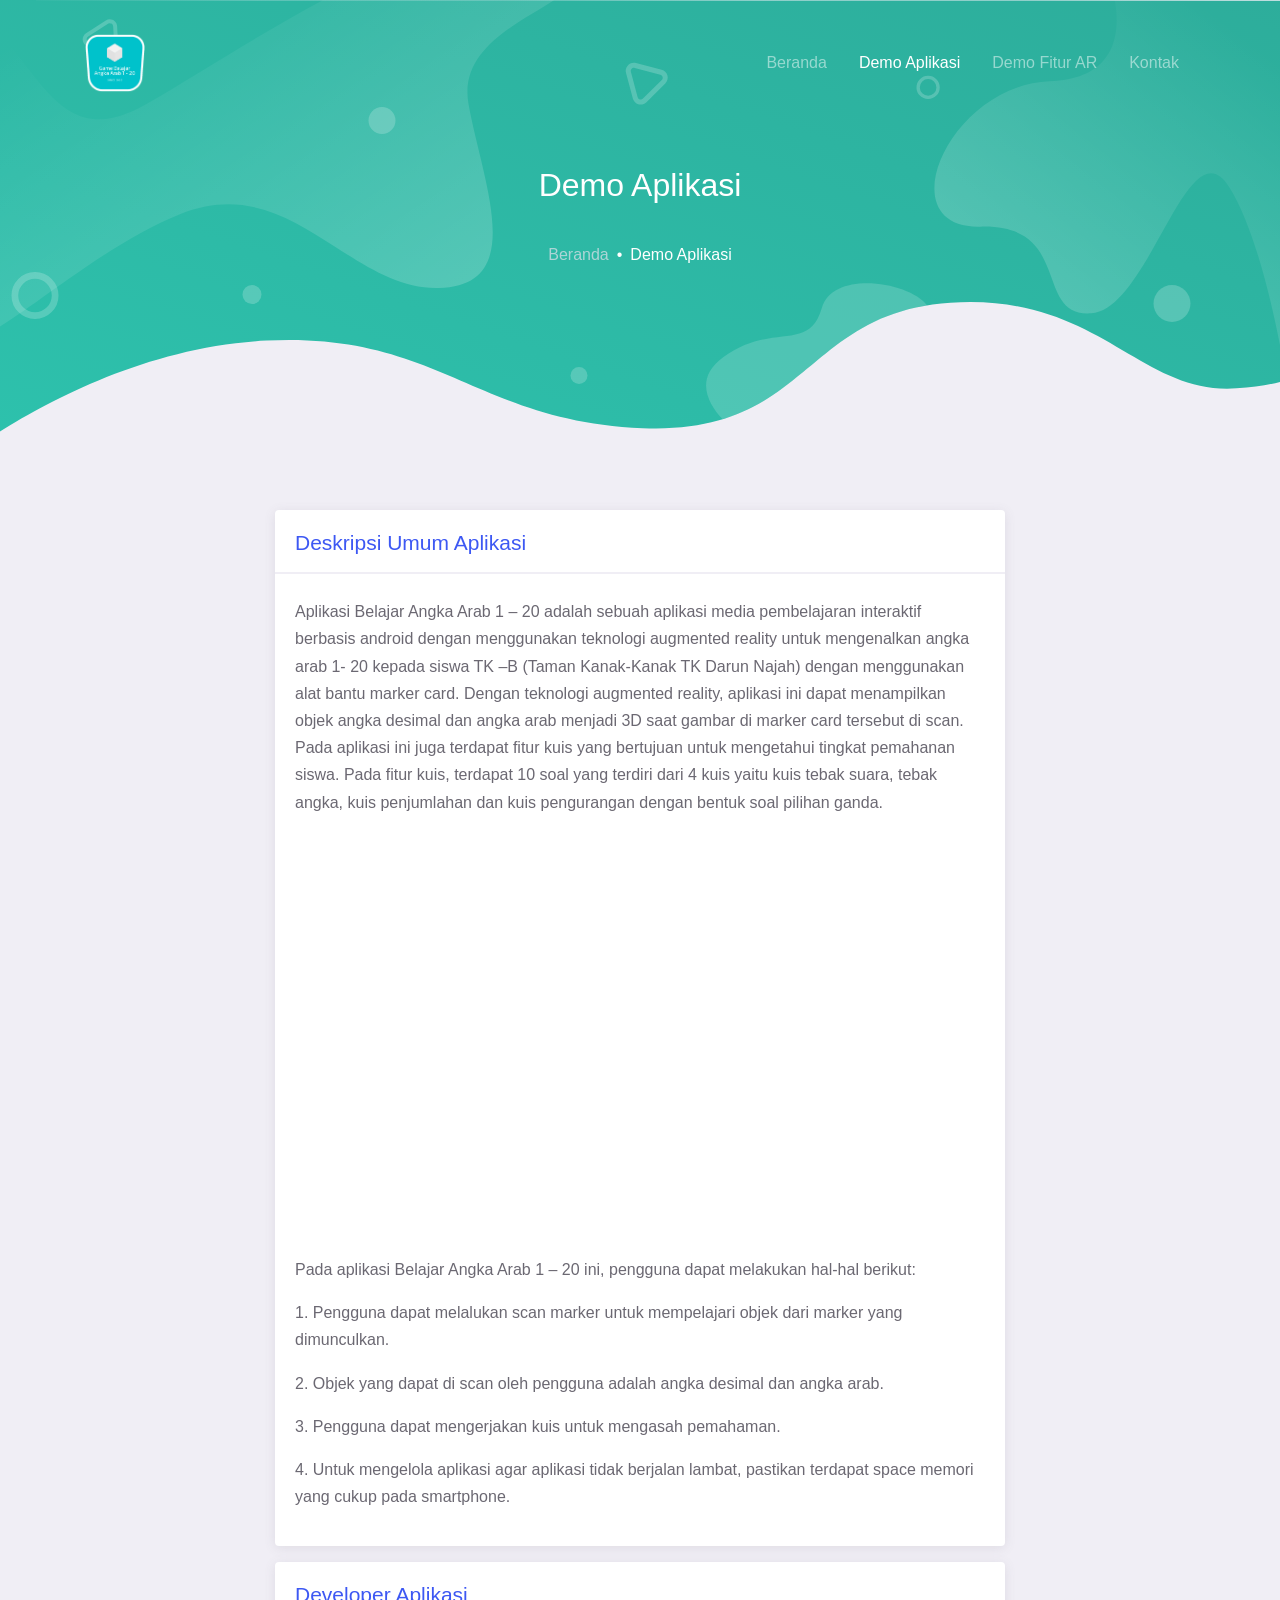
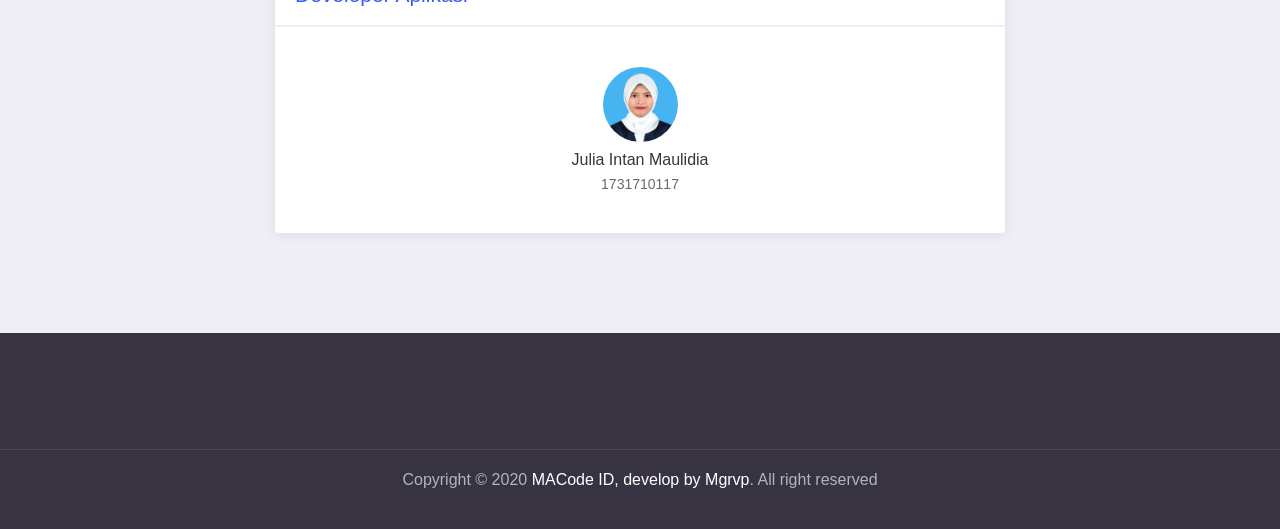
==== commit 1b7bd967: "footer" ====
--- a/html/about.html
+++ b/html/about.html
@@ -178,7 +178,7 @@
       <p class="text-center">
         Copyright &copy; 2020
         <a href="https://www.macodeid.com/" class="fg-white fw-medium"
-          >MACode ID, develop by Mgrvp & jul</a
+          >MACode ID, develop by Mgrvp</a
         >. All right reserved
       </p>
     </div>
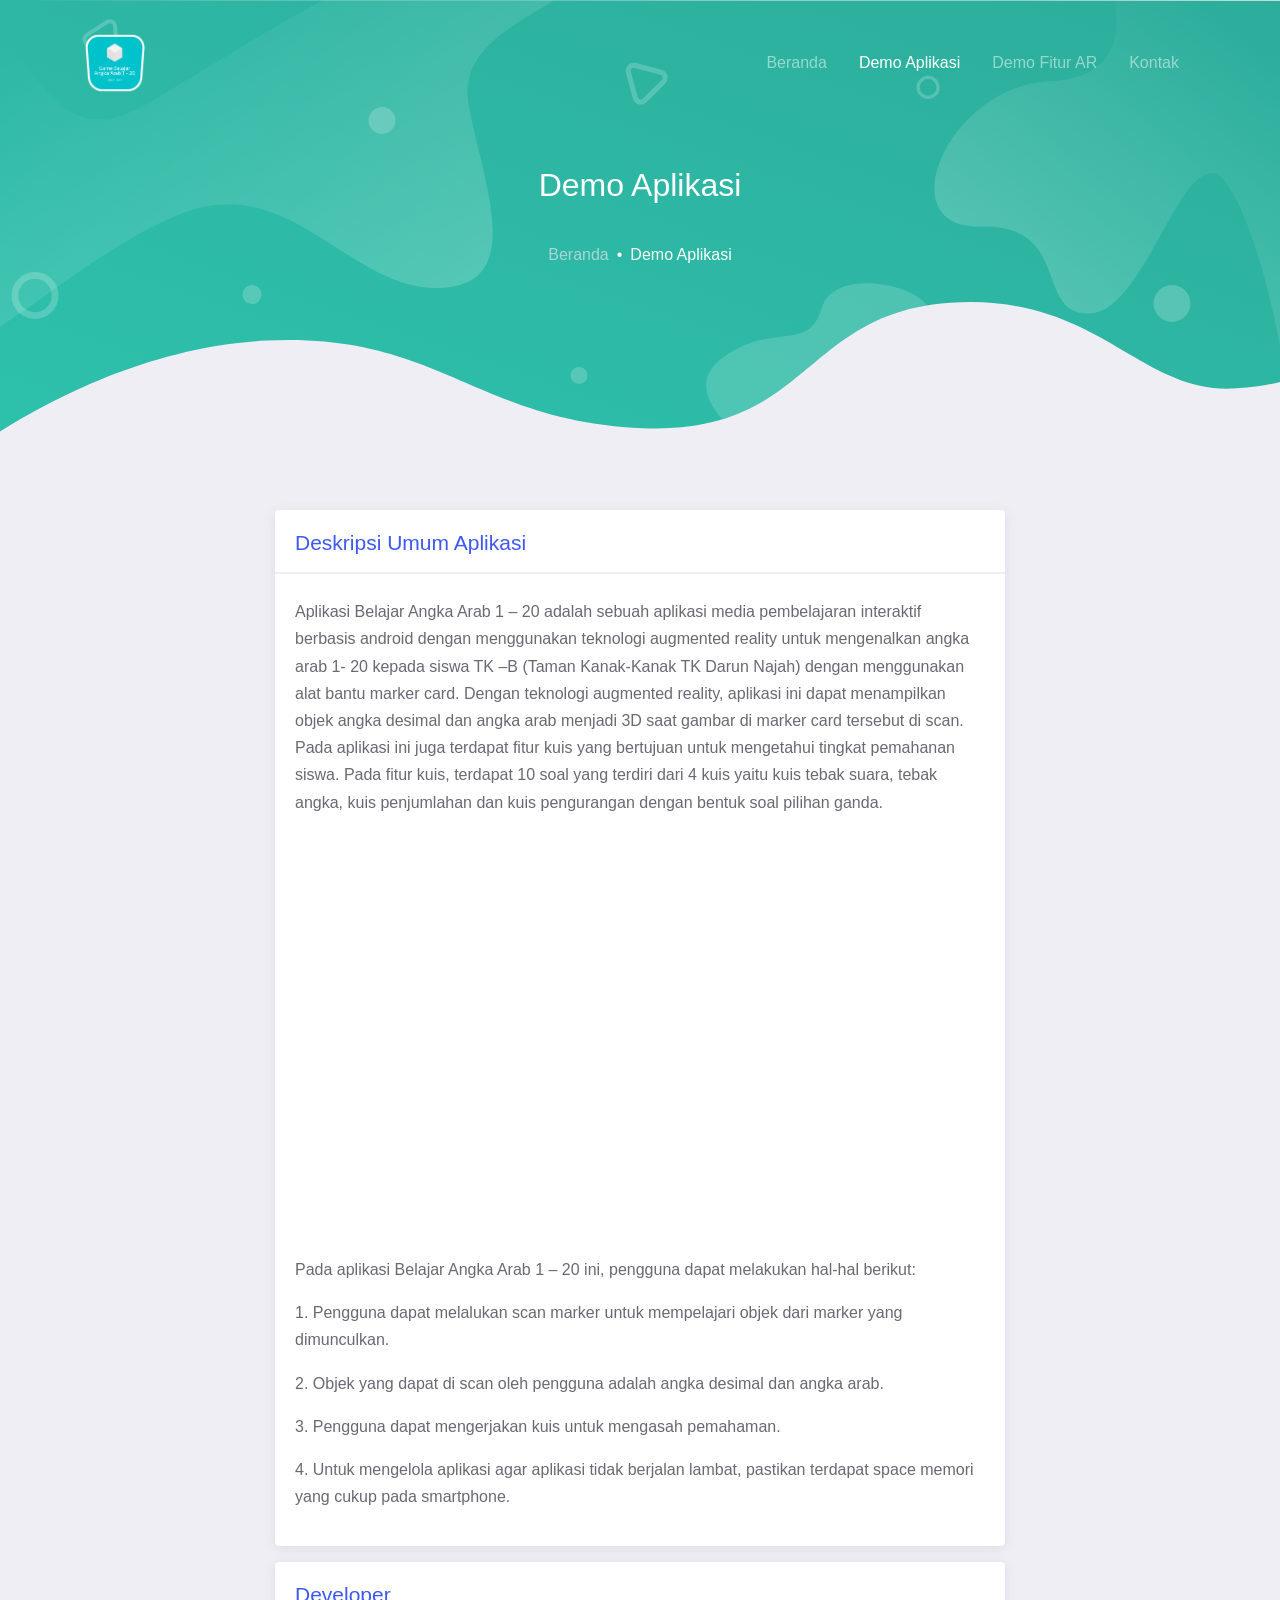
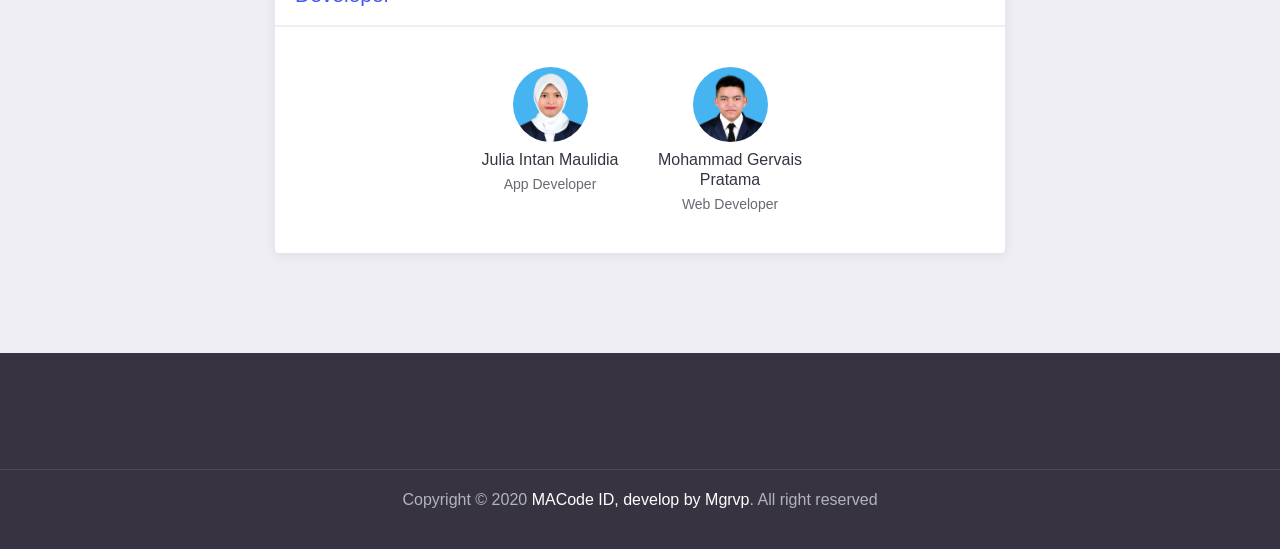
==== commit cc283536: "dev update" ====
--- a/html/about.html
+++ b/html/about.html
@@ -150,7 +150,7 @@
                 </p>
               </div>
               <div class="card-page mt-3">
-                <h5 class="fg-primary">Developer Aplikasi</h5>
+                <h5 class="fg-primary">Developer</h5>
                 <hr />
 
                 <div class="row justify-content-center">
@@ -160,7 +160,16 @@
                         <img src="../assets/img/person/julia.jpg" alt="" />
                       </div>
                       <h5 class="team-name">Julia Intan Maulidia</h5>
-                      <span class="fg-gray fs-small">1731710117</span>
+                      <span class="fg-gray fs-small">App Developer</span>
+                    </div>
+                  </div>
+                  <div class="col-lg-3 py-3">
+                    <div class="team-item">
+                      <div class="team-avatar">
+                        <img src="../assets/img/person/gerv.jpg" alt="">
+                      </div>
+                      <h5 class="team-name">Mohammad Gervais Pratama</h5>
+                      <span class="fg-gray fs-small">Web Developer</span>
                     </div>
                   </div>
                 </div>
